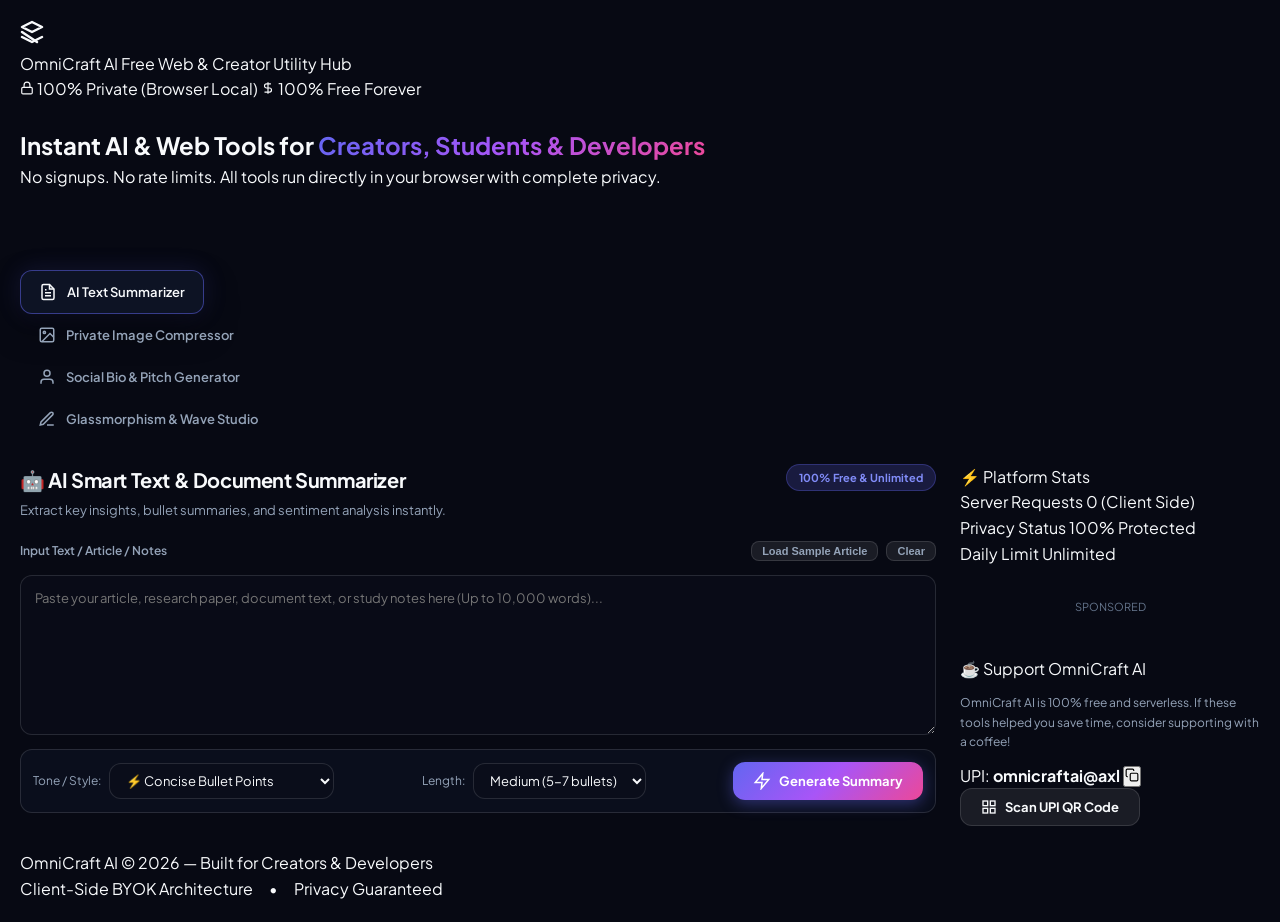
==== index.html @ 4fd81ab4 "Deploy OmniCraft AI root files with AdSense tag" ====
<!DOCTYPE html>
<html lang="en">
<head>
  <meta charset="UTF-8">
  <meta name="viewport" content="width=device-width, initial-scale=1.0">
  <!-- Google Analytics Tag -->
  <script async src="https://www.googletagmanager.com/gtag/js?id=G-BTKC5MNE9E"></script>
  <script>
    window.dataLayer = window.dataLayer || [];
    function gtag(){dataLayer.push(arguments);}
    gtag('js', new Date());

    gtag('config', 'G-BTKC5MNE9E');
  </script>

  <!-- Google AdSense Auto-Ads Tag -->
  <script async src="https://pagead2.googlesyndication.com/pagead/js/adsbygoogle.js?client=ca-pub-1361055289131226" crossorigin="anonymous"></script>

  <!-- SEO Meta Tags for Google Ranking -->
  <title>OmniCraft AI — Free All-In-One AI Text Summarizer, Image Compressor & Creator Tools</title>
  <meta name="description" content="Free online suite for creators, developers, and students. Summarize text & PDFs, compress images in browser without upload, generate social bios & glassmorphic CSS/SVG background waves.">
  <meta name="keywords" content="AI text summarizer, free image compressor, browser webp converter, SVG wave generator, CSS glassmorphism generator, social bio creator">
  <meta name="author" content="OmniCraft AI">
  
  <!-- OpenGraph Tags for Social Sharing -->
  <meta property="og:title" content="OmniCraft AI — Free All-In-One Web & Creator Utility Hub">
  <meta property="og:description" content="Instant 100% free client-side AI tools: Text Summarizer, Private Image Compressor, Bio Enhancer & SVG Wave Generator. No signup required!">
  <meta property="og:type" content="website">

  <!-- Google Fonts -->
  <link rel="preconnect" href="https://fonts.googleapis.com">
  <link rel="preconnect" href="https://fonts.gstatic.com" crossorigin>
  <link href="https://fonts.googleapis.com/css2?family=Plus+Jakarta+Sans:wght@400;500;600;700;800&family=JetBrains+Mono:wght@400;500;700&display=swap" rel="stylesheet">

  <link rel="stylesheet" href="styles.css">
</head>
<body>
  <div class="app-layout">
    <!-- TOP HEADER NAVBAR -->
    <header class="app-header">
      <div class="header-content">
        <div class="brand-area">
          <div class="brand-logo">
            <svg width="24" height="24" viewBox="0 0 24 24" fill="none" stroke="currentColor" stroke-width="2.5" stroke-linecap="round" stroke-linejoin="round"><polygon points="12 2 2 7 12 12 22 7 12 2"></polygon><polyline points="2 17 12 22 22 17"></polyline><polyline points="2 12 17 22 12"></polyline></svg>
          </div>
          <div class="brand-text">
            <span class="brand-title">OmniCraft <span class="brand-highlight">AI</span></span>
            <span class="brand-subtitle">Free Web & Creator Utility Hub</span>
          </div>
        </div>

        <div class="header-badges">
          <span class="pill-badge pill-privacy">
            <svg width="14" height="14" viewBox="0 0 24 24" fill="none" stroke="currentColor" stroke-width="2"><rect x="3" y="11" width="18" height="11" rx="2" ry="2"></rect><path d="M7 11V7a5 5 0 0 1 10 0v4"></path></svg>
            100% Private (Browser Local)
          </span>
          <span class="pill-badge pill-free">
            <svg width="14" height="14" viewBox="0 0 24 24" fill="none" stroke="currentColor" stroke-width="2"><path d="M12 2v20M17 5H9.5a3.5 3.5 0 0 0 0 7h5a3.5 3.5 0 0 1 0 7H6"></path></svg>
            100% Free Forever
          </span>
        </div>
      </div>
    </header>

    <!-- HERO SECTION -->
    <section class="hero-banner">
      <div class="hero-container">
        <h1 class="hero-headline">Instant AI & Web Tools for <span class="gradient-text">Creators, Students & Developers</span></h1>
        <p class="hero-subtext">No signups. No rate limits. All tools run directly in your browser with complete privacy.</p>
      </div>
    </section>

    <!-- GOOGLE ADSENSE RESPONSIVE AD BANNER 1 (TOP) -->
    <div style="max-width: 1200px; margin: 16px auto; padding: 0 20px; text-align: center;">
      <ins class="adsbygoogle"
           style="display:block"
           data-ad-client="ca-pub-1361055289131226"
           data-ad-slot="auto"
           data-ad-format="auto"
           data-full-width-responsive="true"></ins>
      <script>(adsbygoogle = window.adsbygoogle || []).push({});</script>
    </div>

    <!-- TOOL SELECTION TABS -->
    <nav class="nav-tabs-container">
      <button class="nav-tab active" data-tool="tool-summarizer">
        <svg width="18" height="18" viewBox="0 0 24 24" fill="none" stroke="currentColor" stroke-width="2"><path d="M14 2H6a2 2 0 0 0-2 2v16a2 2 0 0 0 2 2h12a2 2 0 0 0 2-2V8z"></path><polyline points="14 2 14 8 20 8"></polyline><line x1="16" y1="13" x2="8" y2="13"></line><line x1="16" y1="17" x2="8" y2="17"></line><polyline points="10 9 9 9 8 9"></polyline></svg>
        <span>AI Text Summarizer</span>
      </button>

      <button class="nav-tab" data-tool="tool-compressor">
        <svg width="18" height="18" viewBox="0 0 24 24" fill="none" stroke="currentColor" stroke-width="2"><rect x="3" y="3" width="18" height="18" rx="2" ry="2"></rect><circle cx="8.5" cy="8.5" r="1.5"></circle><polyline points="21 15 16 10 5 21"></polyline></svg>
        <span>Private Image Compressor</span>
      </button>

      <button class="nav-tab" data-tool="tool-bio">
        <svg width="18" height="18" viewBox="0 0 24 24" fill="none" stroke="currentColor" stroke-width="2"><path d="M20 21v-2a4 4 0 0 0-4-4H8a4 4 0 0 0-4 4v2"></path><circle cx="12" cy="7" r="4"></circle></svg>
        <span>Social Bio & Pitch Generator</span>
      </button>

      <button class="nav-tab" data-tool="tool-generator">
        <svg width="18" height="18" viewBox="0 0 24 24" fill="none" stroke="currentColor" stroke-width="2"><path d="M12 20h9"></path><path d="M16.5 3.5a2.121 2.121 0 0 1 3 3L7 19l-4 1 1-4L16.5 3.5z"></path></svg>
        <span>Glassmorphism & Wave Studio</span>
      </button>
    </nav>

    <!-- MAIN CONTENT AREA -->
    <main class="main-content">
      <div class="content-grid">
        <!-- LEFT / MAIN TOOL PANEL -->
        <div class="panel-area">

          <!-- TOOL 1: AI TEXT SUMMARIZER -->
          <section id="tool-summarizer" class="tool-panel active">
            <div class="panel-header">
              <div>
                <h2>🤖 AI Smart Text & Document Summarizer</h2>
                <p class="panel-sub">Extract key insights, bullet summaries, and sentiment analysis instantly.</p>
              </div>
              <div class="badge-pill">100% Free & Unlimited</div>
            </div>

            <div class="form-container">
              <div class="input-header-row">
                <label for="sum-input-text">Input Text / Article / Notes</label>
                <div class="quick-sample-btns">
                  <button id="btn-sample-article" class="chip-btn">Load Sample Article</button>
                  <button id="btn-clear-sum" class="chip-btn danger">Clear</button>
                </div>
              </div>
              
              <textarea id="sum-input-text" placeholder="Paste your article, research paper, document text, or study notes here (Up to 10,000 words)..."></textarea>
              
              <div class="control-toolbar">
                <div class="selector-group">
                  <label for="sum-tone">Tone / Style:</label>
                  <select id="sum-tone">
                    <option value="concise">⚡ Concise Bullet Points</option>
                    <option value="executive">💼 Executive Summary</option>
                    <option value="simple">🎓 Simple (ELIF5)</option>
                    <option value="actionable">🎯 Actionable Key Takeaways</option>
                  </select>
                </div>

                <div class="selector-group">
                  <label for="sum-length">Length:</label>
                  <select id="sum-length">
                    <option value="short">Short (3-4 bullets)</option>
                    <option value="medium" selected>Medium (5-7 bullets)</option>
                    <option value="detailed">Detailed Full Analysis</option>
                  </select>
                </div>

                <button id="btn-generate-sum" class="btn btn-primary">
                  <svg width="18" height="18" viewBox="0 0 24 24" fill="none" stroke="currentColor" stroke-width="2"><polygon points="13 2 3 14 12 14 11 22 21 10 12 10 13 2"></polygon></svg>
                  Generate Summary
                </button>
              </div>
            </div>

            <!-- Summary Output Area -->
            <div id="sum-output-card" class="output-card hidden">
              <div class="output-header">
                <div class="output-title">
                  <svg width="20" height="20" viewBox="0 0 24 24" fill="none" stroke="currentColor" stroke-width="2"><path d="M22 11.08V12a10 10 0 1 1-5.93-9.14"></path><polyline points="22 4 12 14.01 9 11.01"></polyline></svg>
                  AI Generated Summary
                </div>

                <div class="output-actions">
                  <button id="btn-copy-sum" class="chip-btn secondary">Copy Text</button>
                  <button id="btn-download-sum" class="chip-btn secondary">Download TXT</button>
                </div>
              </div>

              <div id="sum-output-content" class="output-body"></div>

              <div class="output-meta-bar">
                <span id="meta-word-count">Original: 0 words</span>
                <span id="meta-reduction">Reduced by 0%</span>
                <span id="meta-time">Time: 0.2s</span>
              </div>
            </div>
          </section>

          <!-- TOOL 2: PRIVATE IMAGE COMPRESSOR & WEBP CONVERTER -->
          <section id="tool-compressor" class="tool-panel">
            <div class="panel-header">
              <div>
                <h2>🔒 Private Browser Image Compressor & WebP Converter</h2>
                <p class="panel-sub">Compress JPG, PNG, and WebP images directly in your browser. Files are never uploaded to any server!</p>
              </div>
              <div class="badge-pill privacy">Zero Server Uploads</div>
            </div>

            <div class="form-container">
              <div id="drop-zone-image" class="drop-zone">
                <svg width="48" height="48" viewBox="0 0 24 24" fill="none" stroke="currentColor" stroke-width="1.5"><path d="M21 15v4a2 2 0 0 1-2 2H5a2 2 0 0 1-2-2v-4"></path><polyline points="17 8 12 3 7 8"></polyline><line x1="12" y1="3" x2="12" y2="15"></line></svg>
                <div class="drop-title">Drag & Drop Image Here or <span class="highlight">Browse File</span></div>
                <div class="drop-subtitle">Supports JPG, PNG, WebP (Max 50MB)</div>
                <input type="file" id="input-file-image" accept="image/png, image/jpeg, image/webp" class="hidden-file-input">
              </div>

              <div class="compression-controls grid-controls">
                <div class="control-box">
                  <label for="quality-slider">Quality Level: <span id="quality-val">80%</span></label>
                  <input type="range" id="quality-slider" min="10" max="100" value="80" class="slider">
                </div>

                <div class="control-box">
                  <label for="output-format">Convert Format:</label>
                  <select id="output-format">
                    <option value="image/webp" selected>WebP (Recommended - Smallest Size)</option>
                    <option value="image/jpeg">JPEG / JPG</option>
                    <option value="image/png">PNG</option>
                  </select>
                </div>
              </div>

              <!-- Image Compression Comparison Card -->
              <div id="img-result-card" class="result-card hidden">
                <div class="image-comparison-grid">
                  <div class="img-preview-box">
                    <div class="img-label">Original Image</div>
                    <div class="img-wrapper">
                      <img id="img-orig-preview" alt="Original Preview">
                    </div>
                    <div id="orig-size-label" class="size-badge">Size: 0 KB</div>
                  </div>

                  <div class="img-preview-box">
                    <div class="img-label highlight">Compressed Result</div>
                    <div class="img-wrapper">
                      <img id="img-comp-preview" alt="Compressed Preview">
                    </div>
                    <div id="comp-size-label" class="size-badge success">Size: 0 KB (-0%)</div>
                  </div>
                </div>

                <div class="action-bar-center">
                  <a id="btn-download-comp" class="btn btn-success" download="compressed-image.webp">
                    <svg width="18" height="18" viewBox="0 0 24 24" fill="none" stroke="currentColor" stroke-width="2"><path d="M21 15v4a2 2 0 0 1-2 2H5a2 2 0 0 1-2-2v-4"></path><polyline points="7 10 12 15 17 10"></polyline><line x1="12" y1="15" x2="12" y2="3"></line></svg>
                    Download Compressed Image
                  </a>
                </div>
              </div>
            </div>
          </section>

          <!-- TOOL 3: SOCIAL BIO & PITCH GENERATOR -->
          <section id="tool-bio" class="tool-panel">
            <div class="panel-header">
              <div>
                <h2>✨ AI Social Bio & Elevator Pitch Enhancer</h2>
                <p class="panel-sub">Craft viral bios for Twitter/X, LinkedIn, Instagram, and GitHub in seconds.</p>
              </div>
              <div class="badge-pill">4 Platform Presets</div>
            </div>

            <div class="form-container">
              <div class="form-group">
                <label for="bio-role">Your Role / Profession / Expertise:</label>
                <input type="text" id="bio-role" placeholder="e.g. Full-Stack Developer, AI Researcher, Content Creator, Student">
              </div>

              <div class="form-group">
                <label for="bio-keywords">Key Skills, Achievements or Hobbies (Comma Separated):</label>
                <input type="text" id="bio-keywords" placeholder="e.g. React, Node.js, Building SaaS, Coffee Lover, Open Source contributor">
              </div>

              <div class="control-toolbar">
                <div class="selector-group">
                  <label for="bio-platform">Target Platform:</label>
                  <select id="bio-platform">
                    <option value="twitter">🐦 Twitter / X Bio (Short & Punchy)</option>
                    <option value="linkedin">💼 LinkedIn Headline & About (Professional)</option>
                    <option value="instagram">📸 Instagram Bio (Creative + Emojis)</option>
                    <option value="github">💻 GitHub Profile README Pitch</option>
                  </select>
                </div>

                <div class="selector-group">
                  <label for="bio-vibe">Vibe / Tone:</label>
                  <select id="bio-vibe">
                    <option value="witty">⚡ Witty & Viral</option>
                    <option value="professional">💼 Professional & High Status</option>
                    <option value="minimalist">✨ Clean & Minimalist</option>
                  </select>
                </div>

                <button id="btn-generate-bio" class="btn btn-primary">
                  Generate Bio Options
                </button>
              </div>

              <!-- Bio Output Grid -->
              <div id="bio-output-card" class="output-card hidden">
                <div class="output-title" style="margin-bottom: 12px;">
                  <svg width="20" height="20" viewBox="0 0 24 24" fill="none" stroke="currentColor" stroke-width="2"><path d="M22 11.08V12a10 10 0 1 1-5.93-9.14"></path><polyline points="22 4 12 14.01 9 11.01"></polyline></svg>
                  Generated Bio Options
                </div>

                <div id="bio-results-list" class="bio-results-grid"></div>
              </div>
            </div>
          </section>

          <!-- TOOL 4: GLASSMORPHISM & SVG WAVE STUDIO -->
          <section id="tool-generator" class="tool-panel">
            <div class="panel-header">
              <div>
                <h2>🎨 CSS Glassmorphism & SVG Wave Studio</h2>
                <p class="panel-sub">Design modern glass card CSS tokens and customizable SVG background wave dividers for websites.</p>
              </div>
              <div class="badge-pill">Live Visual Preview</div>
            </div>

            <div class="form-container">
              <div class="sub-tool-selector">
                <button id="tab-glass" class="sub-tab active">Glassmorphism Card Generator</button>
                <button id="tab-wave" class="sub-tab">SVG Background Wave Generator</button>
              </div>

              <!-- SUB-SECTION 1: GLASSMORPHISM -->
              <div id="sub-panel-glass" class="sub-panel active">
                <div class="glass-editor-grid">
                  <div class="glass-controls">
                    <div class="control-box">
                      <label for="glass-blur">Backdrop Blur: <span id="val-blur">16px</span></label>
                      <input type="range" id="glass-blur" min="0" max="40" value="16" class="slider">
                    </div>

                    <div class="control-box">
                      <label for="glass-opacity">Glass Opacity: <span id="val-opacity">0.25</span></label>
                      <input type="range" id="glass-opacity" min="0.05" max="0.8" step="0.05" value="0.25" class="slider">
                    </div>

                    <div class="control-box">
                      <label for="glass-border">Border Opacity: <span id="val-border">0.15</span></label>
                      <input type="range" id="glass-border" min="0" max="0.6" step="0.05" value="0.15" class="slider">
                    </div>
                  </div>

                  <div class="glass-preview-area">
                    <div id="glass-card-preview" class="glass-card">
                      <h3>Glassmorphism Card</h3>
                      <p>Modern glass card design with CSS backdrop-filter blur and border lighting.</p>
                    </div>
                  </div>
                </div>

                <div class="code-output-box">
                  <div class="code-header">
                    <span>CSS Code Tokens</span>
                    <button id="btn-copy-css" class="chip-btn secondary">Copy CSS</button>
                  </div>
                  <pre><code id="code-css-output">background: rgba(255, 255, 255, 0.25);
backdrop-filter: blur(16px);
-webkit-backdrop-filter: blur(16px);
border: 1px solid rgba(255, 255, 255, 0.15);
border-radius: 16px;</code></pre>
                </div>
              </div>

              <!-- SUB-SECTION 2: SVG WAVE -->
              <div id="sub-panel-wave" class="sub-panel">
                <div class="wave-controls-grid">
                  <div class="control-box">
                    <label for="wave-color">Wave Color:</label>
                    <input type="color" id="wave-color" value="#6366f1">
                  </div>

                  <div class="control-box">
                    <label for="wave-height">Wave Complexity / Height:</label>
                    <input type="range" id="wave-height" min="20" max="150" value="80" class="slider">
                  </div>
                </div>

                <div class="wave-preview-box">
                  <div id="wave-svg-container" class="svg-wrapper"></div>
                </div>

                <div class="code-output-box">
                  <div class="code-header">
                    <span>SVG Code Output</span>
                    <button id="btn-copy-svg" class="chip-btn secondary">Copy SVG Code</button>
                  </div>
                  <pre><code id="code-svg-output"></code></pre>
                </div>
              </div>
            </div>
          </section>

        </div>

        <!-- RIGHT SIDEBAR: QUICK STATS & DONATION CARD -->
        <aside class="sidebar-area">
          <!-- QUICK STATS CARD -->
          <div class="sidebar-card">
            <div class="card-header">⚡ Platform Stats</div>
            <div class="stats-list">
              <div class="stat-item">
                <span class="stat-label">Server Requests</span>
                <span class="stat-value text-success">0 (Client Side)</span>
              </div>
              <div class="stat-item">
                <span class="stat-label">Privacy Status</span>
                <span class="stat-value text-success">100% Protected</span>
              </div>
              <div class="stat-item">
                <span class="stat-label">Daily Limit</span>
                <span class="stat-value">Unlimited</span>
              </div>
            </div>
          </div>

          <!-- GOOGLE ADSENSE SIDEBAR DISPLAY AD BANNER -->
          <div class="sidebar-card" style="text-align: center; padding: 12px;">
            <div style="font-size: 11px; color: var(--text-muted); margin-bottom: 8px;">SPONSORED</div>
            <ins class="adsbygoogle"
                 style="display:block"
                 data-ad-client="ca-pub-1361055289131226"
                 data-ad-slot="auto"
                 data-ad-format="auto"
                 data-full-width-responsive="true"></ins>
            <script>(adsbygoogle = window.adsbygoogle || []).push({});</script>
          </div>

          <!-- SUPPORT & DONATION CARD (UPI SCAN & PAY) -->
          <div class="sidebar-card support-card">
            <div class="card-header">☕ Support OmniCraft AI</div>
            <p class="support-text">OmniCraft AI is 100% free and serverless. If these tools helped you save time, consider supporting with a coffee!</p>

            <div class="upi-donate-box">
              <div class="upi-id-badge">
                <span>UPI:</span>
                <strong id="upi-id-text">omnicraftai@axl</strong>
                <button id="btn-copy-upi" class="icon-btn-small" title="Copy UPI ID">
                  <svg width="14" height="14" viewBox="0 0 24 24" fill="none" stroke="currentColor" stroke-width="2"><rect x="9" y="9" width="13" height="13" rx="2" ry="2"></rect><path d="M5 15H4a2 2 0 0 1-2-2V4a2 2 0 0 1 2-2h9a2 2 0 0 1 2 2v1"></path></svg>
                </button>
              </div>

              <button id="btn-show-qr" class="btn btn-secondary full-width">
                <svg width="16" height="16" viewBox="0 0 24 24" fill="none" stroke="currentColor" stroke-width="2"><rect x="3" y="3" width="7" height="7"></rect><rect x="14" y="3" width="7" height="7"></rect><rect x="14" y="14" width="7" height="7"></rect><rect x="3" y="14" width="7" height="7"></rect></svg>
                Scan UPI QR Code
              </button>
            </div>
          </div>
        </aside>
      </div>
    </main>

    <!-- FOOTER -->
    <footer class="app-footer">
      <div class="footer-container">
        <div class="footer-brand">OmniCraft AI &copy; 2026 — Built for Creators & Developers</div>
        <div class="footer-links">
          <span>Client-Side BYOK Architecture</span>
          <span>&bull;</span>
          <span>Privacy Guaranteed</span>
        </div>
      </div>
    </footer>
  </div>

  <!-- QR CODE MODAL -->
  <div id="modal-qr" class="modal-backdrop hidden">
    <div class="modal-card">
      <div class="modal-header">
        <h3>☕ Support OmniCraft AI via UPI</h3>
        <button id="btn-close-qr" class="close-btn">&times;</button>
      </div>
      <div class="qr-container">
        <img id="qr-code-img" src="https://api.qrserver.com/v1/create-qr-code/?size=220x220&data=upi%3A%2F%2Fpay%3Fpa%3Domnicraftai%40axl%26pn%3DOmniCraft%2520AI%26cu%3DINR" alt="UPI QR Code">
        <p class="qr-note">Scan with PhonePe, Google Pay, Paytm, or BHIM</p>
        <div class="upi-copy-row">
          <span>omnicraftai@axl</span>
          <button id="btn-modal-copy-upi" class="chip-btn secondary">Copy</button>
        </div>
      </div>
    </div>
  </div>

  <script src="src/ai-engine.js"></script>
  <script src="src/summarizer.js"></script>
  <script src="src/compressor.js"></script>
  <script src="src/bio-generator.js"></script>
  <script src="src/wave-generator.js"></script>
  <script src="app.js"></script>
</body>
</html>
---- styles.css ----
/* OmniCraft AI — Futuristic Cyber-Glassmorphism CSS Design System */

:root {
  --bg-primary: #070913;
  --bg-surface: #0f1526;
  --bg-card: rgba(18, 26, 47, 0.65);
  --bg-card-hover: rgba(26, 37, 66, 0.8);
  --bg-input: rgba(10, 14, 26, 0.7);
  
  --border-color: rgba(255, 255, 255, 0.12);
  --border-color-glow: rgba(99, 102, 241, 0.5);
  
  --text-primary: #f8fafc;
  --text-secondary: #94a3b8;
  --text-muted: #64748b;
  
  --accent-gradient: linear-gradient(135deg, #6366f1 0%, #a855f7 50%, #ec4899 100%);
  --accent-primary: #6366f1;
  --accent-purple: #a855f7;
  --accent-pink: #ec4899;
  --accent-success: #10b981;
  
  --radius-sm: 8px;
  --radius-md: 12px;
  --radius-lg: 20px;
  --radius-pill: 9999px;
  
  --shadow-sm: 0 4px 12px rgba(0, 0, 0, 0.2);
  --shadow-lg: 0 15px 35px -5px rgba(0, 0, 0, 0.5), 0 0 25px rgba(99, 102, 241, 0.15);
}

/* 🟢 Neon Emerald Theme */
[data-theme="emerald"] {
  --bg-primary: #04130d;
  --bg-surface: #0a2118;
  --bg-card: rgba(12, 38, 27, 0.7);
  --bg-input: rgba(5, 20, 14, 0.8);
  --accent-gradient: linear-gradient(135deg, #10b981 0%, #06b6d4 50%, #3b82f6 100%);
  --accent-primary: #10b981;
  --border-color-glow: rgba(16, 185, 129, 0.5);
}

/* ⚡ Electric Cyan Theme */
[data-theme="cyan"] {
  --bg-primary: #03131e;
  --bg-surface: #092133;
  --bg-card: rgba(10, 36, 56, 0.7);
  --bg-input: rgba(4, 18, 28, 0.8);
  --accent-gradient: linear-gradient(135deg, #06b6d4 0%, #3b82f6 50%, #6366f1 100%);
  --accent-primary: #06b6d4;
  --border-color-glow: rgba(6, 182, 212, 0.5);
}

/* 🔮 Sunset Rose Theme */
[data-theme="sunset"] {
  --bg-primary: #190817;
  --bg-surface: #2b0e27;
  --bg-card: rgba(46, 15, 42, 0.7);
  --bg-input: rgba(22, 6, 20, 0.8);
  --accent-gradient: linear-gradient(135deg, #f43f5e 0%, #fb923c 50%, #eab308 100%);
  --accent-primary: #f43f5e;
  --border-color-glow: rgba(244, 63, 94, 0.5);
}

/* ☀️ Modern Light Theme */
[data-theme="light"] {
  --bg-primary: #f1f5f9;
  --bg-surface: #ffffff;
  --bg-card: rgba(255, 255, 255, 0.85);
  --bg-card-hover: rgba(255, 255, 255, 0.95);
  --bg-input: #ffffff;
  --border-color: rgba(0, 0, 0, 0.12);
  --text-primary: #0f172a;
  --text-secondary: #475569;
  --text-muted: #94a3b8;
  --accent-gradient: linear-gradient(135deg, #4f46e5 0%, #7c3aed 100%);
  --accent-primary: #4f46e5;
  --border-color-glow: rgba(79, 70, 229, 0.4);
}

/* Theme Selector Box */
.header-actions {
  display: flex;
  align-items: center;
  gap: 16px;
}

.theme-selector-box {
  display: flex;
  align-items: center;
  gap: 6px;
  background: var(--bg-card);
  border: 1px solid var(--border-color);
  padding: 4px 10px;
  border-radius: var(--radius-md);
}

.theme-label {
  font-size: 12px;
  font-weight: 600;
  color: var(--text-secondary);
}

.theme-dropdown {
  background: transparent;
  border: none;
  color: var(--text-primary);
  font-family: inherit;
  font-size: 12px;
  font-weight: 600;
  padding: 4px;
  cursor: pointer;
  outline: none;
}

.theme-dropdown option {
  background: var(--bg-surface);
  color: var(--text-primary);
}

* {
  box-sizing: border-box;
  margin: 0;
  padding: 0;
}

body {
  font-family: 'Plus Jakarta Sans', -apple-system, BlinkMacSystemFont, 'Segoe UI', Roboto, sans-serif;
  background-color: var(--bg-primary);
  color: var(--text-primary);
  line-height: 1.6;
  min-height: 100vh;
  overflow-x: hidden;
}

/* Background Glowing Orbs */
.background-glows {
  position: fixed;
  top: 0;
  left: 0;
  width: 100vw;
  height: 100vh;
  pointer-events: none;
  z-index: 0;
  overflow: hidden;
}

.glow {
  position: absolute;
  border-radius: 50%;
  filter: blur(120px);
  opacity: 0.25;
}

.glow-1 {
  top: -10%;
  left: 15%;
  width: 500px;
  height: 500px;
  background: var(--accent-primary);
}

.glow-2 {
  bottom: 10%;
  right: 10%;
  width: 600px;
  height: 600px;
  background: var(--accent-purple);
}

.glow-3 {
  top: 40%;
  left: -10%;
  width: 450px;
  height: 450px;
  background: var(--accent-pink);
}

/* Layout Container */
.app-layout {
  position: relative;
  z-index: 1;
  max-width: 1320px;
  margin: 0 auto;
  padding: 20px;
  display: flex;
  flex-direction: column;
  gap: 24px;
}

/* Ad Containers */
.ad-container {
  width: 100%;
  display: flex;
  justify-content: center;
}

.ad-placeholder {
  width: 100%;
  background: rgba(15, 21, 38, 0.5);
  border: 1px dashed rgba(255, 255, 255, 0.15);
  border-radius: var(--radius-md);
  padding: 12px 20px;
  text-align: center;
}

.ad-label {
  font-size: 10px;
  font-weight: 700;
  letter-spacing: 0.08em;
  color: var(--text-muted);
  display: block;
  margin-bottom: 4px;
}

.ad-content-slot p {
  font-size: 12px;
  color: var(--text-secondary);
}

/* Header */
.main-header {
  display: flex;
  align-items: center;
  justify-content: space-between;
  padding: 12px 0;
  border-bottom: 1px solid var(--border-color);
}

.brand {
  display: flex;
  align-items: center;
  gap: 14px;
}

.logo-box {
  width: 44px;
  height: 44px;
  border-radius: 14px;
  background: var(--accent-gradient);
  display: flex;
  align-items: center;
  justify-content: center;
  color: white;
  box-shadow: 0 6px 20px rgba(99, 102, 241, 0.4);
}

.brand-text h1 {
  font-size: 24px;
  font-weight: 800;
  letter-spacing: -0.03em;
}

.gradient-text {
  background: var(--accent-gradient);
  -webkit-background-clip: text;
  -webkit-text-fill-color: transparent;
}

.tagline {
  font-size: 12px;
  color: var(--text-secondary);
}

/* Tool Nav Tabs */
.tool-nav {
  display: flex;
  flex-wrap: wrap;
  gap: 10px;
  background: rgba(15, 21, 38, 0.7);
  backdrop-filter: blur(16px);
  padding: 6px;
  border-radius: var(--radius-lg);
  border: 1px solid var(--border-color);
}

.nav-tab {
  flex: 1;
  min-width: 180px;
  display: flex;
  align-items: center;
  justify-content: center;
  gap: 10px;
  padding: 12px 18px;
  background: transparent;
  border: none;
  color: var(--text-secondary);
  font-family: inherit;
  font-size: 13px;
  font-weight: 600;
  border-radius: var(--radius-md);
  cursor: pointer;
  transition: all 0.25s ease;
}

.nav-tab:hover {
  color: var(--text-primary);
  background: rgba(255, 255, 255, 0.05);
}

.nav-tab.active {
  background: var(--bg-card);
  color: var(--text-primary);
  border: 1px solid var(--border-color-glow);
  box-shadow: var(--shadow-lg);
}

/* Main Content Grid */
.main-content {
  width: 100%;
}

.content-grid {
  display: grid;
  grid-template-columns: 1fr 300px;
  gap: 24px;
}

@media (max-width: 992px) {
  .content-grid {
    grid-template-columns: 1fr;
  }
}

/* Tool Panels */
.tool-panel {
  display: none;
  flex-direction: column;
  gap: 20px;
}

.tool-panel.active {
  display: flex;
}

.glass-panel {
  background: var(--bg-card);
  backdrop-filter: blur(16px);
  border: 1px solid var(--border-color);
  border-radius: var(--radius-lg);
  padding: 24px;
  box-shadow: var(--shadow-lg);
  transition: border-color 0.3s ease;
}

.glass-panel:hover {
  border-color: rgba(255, 255, 255, 0.2);
}

.panel-header {
  display: flex;
  align-items: flex-start;
  justify-content: space-between;
  gap: 16px;
}

.panel-header h2 {
  font-size: 20px;
  font-weight: 700;
  letter-spacing: -0.02em;
}

.panel-sub {
  font-size: 13px;
  color: var(--text-secondary);
  margin-top: 4px;
}

.badge-pill {
  font-size: 11px;
  font-weight: 700;
  padding: 4px 12px;
  border-radius: var(--radius-pill);
  background: rgba(99, 102, 241, 0.2);
  color: #818cf8;
  border: 1px solid rgba(99, 102, 241, 0.3);
  white-space: nowrap;
}

.badge-pill.privacy {
  background: rgba(16, 185, 129, 0.2);
  color: #34d399;
  border-color: rgba(16, 185, 129, 0.3);
}

/* Forms & Textareas */
.form-container {
  display: flex;
  flex-direction: column;
  gap: 14px;
}

.input-header-row {
  display: flex;
  align-items: center;
  justify-content: space-between;
  font-size: 12px;
  font-weight: 600;
  color: var(--text-secondary);
}

.quick-sample-btns {
  display: flex;
  gap: 8px;
}

.chip-btn {
  background: rgba(255, 255, 255, 0.08);
  border: 1px solid var(--border-color);
  color: var(--text-secondary);
  font-size: 11px;
  font-weight: 600;
  padding: 3px 10px;
  border-radius: var(--radius-sm);
  cursor: pointer;
  transition: all 0.2s ease;
}

.chip-btn:hover {
  background: rgba(255, 255, 255, 0.15);
  color: var(--text-primary);
}

.chip-btn.danger:hover {
  background: rgba(239, 68, 68, 0.2);
  color: #f87171;
  border-color: rgba(239, 68, 68, 0.4);
}

textarea, select, input[type="text"] {
  width: 100%;
  background: var(--bg-input);
  border: 1px solid var(--border-color);
  border-radius: var(--radius-md);
  padding: 14px;
  color: var(--text-primary);
  font-family: inherit;
  font-size: 13px;
  outline: none;
  transition: border-color 0.2s ease, box-shadow 0.2s ease;
}

textarea:focus, select:focus, input[type="text"]:focus {
  border-color: var(--accent-primary);
  box-shadow: 0 0 15px rgba(99, 102, 241, 0.25);
}

textarea {
  resize: vertical;
  min-height: 160px;
}

/* Control Toolbar */
.control-toolbar {
  display: flex;
  flex-wrap: wrap;
  align-items: center;
  justify-content: space-between;
  gap: 16px;
  background: rgba(15, 21, 38, 0.5);
  padding: 12px;
  border-radius: var(--radius-md);
  border: 1px solid var(--border-color);
}

.selector-group {
  display: flex;
  align-items: center;
  gap: 8px;
  font-size: 12px;
  color: var(--text-secondary);
}

.selector-group select {
  padding: 8px 12px;
  width: auto;
}

/* Buttons */
.btn {
  display: inline-flex;
  align-items: center;
  justify-content: center;
  gap: 8px;
  padding: 10px 20px;
  font-family: inherit;
  font-size: 13px;
  font-weight: 700;
  border-radius: var(--radius-md);
  cursor: pointer;
  transition: all 0.2s ease;
  border: none;
  text-decoration: none;
}

.btn.full {
  width: 100%;
}

.btn-primary {
  background: var(--accent-gradient);
  color: white;
  box-shadow: 0 4px 15px rgba(99, 102, 241, 0.4);
}

.btn-primary:hover {
  opacity: 0.95;
  transform: translateY(-2px);
  box-shadow: 0 8px 25px rgba(168, 85, 247, 0.5);
}

.btn-secondary {
  background: rgba(255, 255, 255, 0.08);
  color: var(--text-primary);
  border: 1px solid var(--border-color);
}

.btn-secondary:hover {
  background: rgba(255, 255, 255, 0.15);
}

.btn-secondary.small {
  padding: 6px 12px;
  font-size: 11px;
}

.btn-donate {
  background: linear-gradient(135deg, #f59e0b 0%, #ef4444 100%);
  color: white;
  box-shadow: 0 4px 15px rgba(245, 158, 11, 0.3);
}

.btn-donate:hover {
  transform: translateY(-2px);
  box-shadow: 0 8px 20px rgba(239, 68, 68, 0.4);
}

.btn-outline {
  background: transparent;
  border: 1px solid var(--border-color);
  color: var(--text-secondary);
}

.btn-outline:hover {
  background: rgba(255, 255, 255, 0.05);
  color: var(--text-primary);
}

/* Outputs & Metrics */
.output-card {
  display: flex;
  flex-direction: column;
  gap: 14px;
}

.output-title-row {
  display: flex;
  align-items: center;
  justify-content: space-between;
}

.output-title-row h3 {
  font-size: 15px;
  font-weight: 700;
}

.metrics-row {
  display: flex;
  flex-wrap: wrap;
  gap: 12px;
}

.metric-chip {
  font-size: 11px;
  padding: 6px 12px;
  border-radius: var(--radius-sm);
  background: rgba(10, 14, 26, 0.6);
  border: 1px solid var(--border-color);
  display: flex;
  gap: 6px;
}

.m-label {
  color: var(--text-muted);
}

.m-val {
  color: #38bdf8;
  font-weight: 700;
}

.formatted-output {
  min-height: 140px;
  background: rgba(10, 14, 26, 0.6);
  border: 1px solid var(--border-color);
  border-radius: var(--radius-md);
  padding: 16px;
  font-size: 13px;
  line-height: 1.7;
}

.placeholder-text {
  color: var(--text-muted);
  font-style: italic;
}

/* Drop Zone for Image Compressor */
.drop-zone {
  border: 2px dashed rgba(99, 102, 241, 0.4);
  border-radius: var(--radius-lg);
  padding: 40px 20px;
  text-align: center;
  background: rgba(15, 21, 38, 0.4);
  cursor: pointer;
  transition: all 0.3s ease;
}

.drop-zone:hover {
  border-color: var(--accent-primary);
  background: rgba(99, 102, 241, 0.08);
}

.drop-content {
  display: flex;
  flex-direction: column;
  align-items: center;
  gap: 10px;
}

.upload-icon {
  font-size: 42px;
}

.drop-content h3 {
  font-size: 16px;
  font-weight: 600;
}

.highlight {
  color: #818cf8;
  text-decoration: underline;
}

.drop-content p {
  font-size: 12px;
  color: var(--text-muted);
}

/* Image Compressor Preview Controls */
.compress-controls-card {
  display: flex;
  flex-direction: column;
  gap: 20px;
}

.preview-grid {
  display: grid;
  grid-template-columns: 1fr 1fr;
  gap: 20px;
}

@media (max-width: 650px) {
  .preview-grid {
    grid-template-columns: 1fr;
  }
}

.preview-col {
  display: flex;
  flex-direction: column;
  gap: 10px;
}

.img-preview-box {
  width: 100%;
  height: 220px;
  border-radius: var(--radius-md);
  background: rgba(10, 14, 26, 0.8);
  border: 1px solid var(--border-color);
  display: flex;
  align-items: center;
  justify-content: center;
  overflow: hidden;
}

.img-preview-box img {
  max-width: 100%;
  max-height: 100%;
  object-fit: contain;
}

.img-info-badge {
  font-size: 12px;
  font-weight: 600;
  color: var(--text-secondary);
}

.img-info-badge.success {
  color: #34d399;
}

.compress-settings-row {
  display: grid;
  grid-template-columns: 1fr 1fr auto;
  align-items: center;
  gap: 16px;
}

@media (max-width: 800px) {
  .compress-settings-row {
    grid-template-columns: 1fr;
  }
}

.slider-group {
  display: flex;
  flex-direction: column;
  gap: 6px;
  font-size: 12px;
  color: var(--text-secondary);
}

input[type="range"] {
  accent-color: var(--accent-primary);
  cursor: pointer;
}

/* Bio Mode Chips */
.mode-chips {
  display: flex;
  gap: 8px;
  flex-wrap: wrap;
}

.mode-chip {
  padding: 8px 16px;
  font-size: 12px;
  font-weight: 600;
  border-radius: var(--radius-pill);
  background: rgba(255, 255, 255, 0.05);
  border: 1px solid var(--border-color);
  color: var(--text-secondary);
  cursor: pointer;
  transition: all 0.2s ease;
}

.mode-chip.active {
  background: var(--accent-gradient);
  color: white;
  border-color: transparent;
}

/* Design Studio Grid */
.studio-grid {
  display: grid;
  grid-template-columns: 1fr 1fr;
  gap: 20px;
}

@media (max-width: 850px) {
  .studio-grid {
    grid-template-columns: 1fr;
  }
}

.studio-card {
  display: flex;
  flex-direction: column;
  gap: 16px;
}

.glass-preview-box {
  width: 100%;
  height: 180px;
  border-radius: var(--radius-md);
  background: radial-gradient(circle at 30% 30%, var(--accent-primary) 0%, var(--bg-primary) 70%);
  padding: 20px;
  display: flex;
  align-items: center;
  justify-content: center;
}

.preview-inner-card {
  width: 80%;
  padding: 20px;
  border-radius: var(--radius-md);
  background: rgba(255, 255, 255, 0.25);
  backdrop-filter: blur(16px);
  border: 1px solid rgba(255, 255, 255, 0.2);
  color: white;
}

.wave-preview-box {
  width: 100%;
  height: 180px;
  border-radius: var(--radius-md);
  background: #0f1526;
  border: 1px solid var(--border-color);
  display: flex;
  align-items: flex-end;
  overflow: hidden;
}

.wave-preview-box svg {
  width: 100%;
  height: 100%;
}

.controls-column {
  display: flex;
  flex-direction: column;
  gap: 12px;
}

.color-picker-row {
  display: flex;
  align-items: center;
  justify-content: space-between;
  font-size: 12px;
  color: var(--text-secondary);
}

.color-picker-row input[type="color"] {
  border: none;
  background: none;
  width: 36px;
  height: 36px;
  cursor: pointer;
}

/* Sidebar & Support */
.sidebar-area {
  display: flex;
  flex-direction: column;
  gap: 20px;
}

.support-card {
  display: flex;
  flex-direction: column;
  gap: 12px;
}

.support-badge {
  font-size: 10px;
  font-weight: 800;
  padding: 3px 8px;
  border-radius: var(--radius-pill);
  background: rgba(239, 68, 68, 0.2);
  color: #f87171;
  width: fit-content;
}

.support-card h3 {
  font-size: 16px;
  font-weight: 700;
}

.support-card p {
  font-size: 12px;
  color: var(--text-secondary);
}

/* Footer */
.main-footer {
  display: flex;
  flex-wrap: wrap;
  align-items: center;
  justify-content: space-between;
  gap: 16px;
  padding-top: 24px;
  border-top: 1px solid var(--border-color);
  font-size: 12px;
  color: var(--text-muted);
}

.footer-links {
  display: flex;
  gap: 16px;
}

.footer-links a {
  color: var(--text-secondary);
  text-decoration: none;
}

.footer-links a:hover {
  color: var(--text-primary);
}

/* Modal */
.modal-backdrop {
  position: fixed;
  top: 0;
  left: 0;
  width: 100vw;
  height: 100vh;
  background: rgba(7, 9, 19, 0.8);
  backdrop-filter: blur(8px);
  z-index: 999;
  display: flex;
  align-items: center;
  justify-content: center;
  padding: 20px;
}

.modal-card {
  position: relative;
  max-width: 480px;
  width: 100%;
  display: flex;
  flex-direction: column;
  gap: 20px;
}

.close-btn {
  position: absolute;
  top: 16px;
  right: 16px;
  background: transparent;
  border: none;
  color: var(--text-muted);
  font-size: 24px;
  cursor: pointer;
}

.modal-header {
  text-align: center;
  display: flex;
  flex-direction: column;
  align-items: center;
  gap: 6px;
}

.modal-icon {
  font-size: 36px;
}

.modal-header h2 {
  font-size: 20px;
  font-weight: 800;
}

.modal-header p {
  font-size: 13px;
  color: var(--text-secondary);
}

.donate-options {
  display: flex;
  flex-direction: column;
  gap: 16px;
}

.donate-box {
  background: rgba(10, 14, 26, 0.6);
  border: 1px solid var(--border-color);
  border-radius: var(--radius-md);
  padding: 16px;
  display: flex;
  flex-direction: column;
  gap: 8px;
}

.donate-box h4 {
  font-size: 13px;
  color: var(--text-primary);
}

.upi-box {
  display: flex;
  align-items: center;
  justify-content: space-between;
  background: rgba(15, 21, 38, 0.9);
  padding: 8px 12px;
  border-radius: var(--radius-sm);
  border: 1px solid var(--border-color);
  font-family: 'JetBrains Mono', monospace;
  font-size: 13px;
  color: #38bdf8;
}

/* Toast */
.toast-notification {
  position: fixed;
  bottom: 24px;
  right: 24px;
  z-index: 1000;
  background: var(--accent-success);
  color: white;
  padding: 12px 20px;
  border-radius: var(--radius-md);
  font-size: 13px;
  font-weight: 700;
  box-shadow: 0 10px 25px rgba(16, 185, 129, 0.4);
  transition: opacity 0.3s ease;
}

.hidden {
  display: none !important;
}

/* ----------------------------------------------------
   📱 Comprehensive Mobile & Tablet Responsive Media Queries
   ---------------------------------------------------- */

@media (max-width: 900px) {
  html, body {
    overflow-x: hidden !important;
  }

  .app-layout {
    padding: 10px !important;
    max-width: 100% !important;
    overflow-x: hidden !important;
  }

  /* Header Mobile Optimization */
  .main-header {
    flex-direction: column !important;
    align-items: stretch !important;
    gap: 12px !important;
    width: 100% !important;
    padding: 10px 0 !important;
  }

  .brand {
    display: flex !important;
    align-items: center !important;
    gap: 10px !important;
    width: 100% !important;
  }

  .logo-box {
    width: 36px !important;
    height: 36px !important;
    border-radius: 10px !important;
    flex-shrink: 0 !important;
  }

  .brand-text {
    flex: 1 !important;
  }

  .brand-text h1 {
    font-size: 19px !important;
    line-height: 1.2 !important;
    white-space: nowrap !important;
  }

  .tagline {
    font-size: 10.5px !important;
    display: block !important;
  }

  .header-actions {
    display: flex !important;
    align-items: center !important;
    justify-content: space-between !important;
    width: 100% !important;
    gap: 8px !important;
  }

  .theme-selector-box {
    flex: 1 !important;
    justify-content: center !important;
    padding: 6px 8px !important;
  }

  .theme-label {
    font-size: 11px !important;
  }

  .theme-dropdown {
    font-size: 11px !important;
  }

  .btn-donate {
    flex: 1 !important;
    justify-content: center !important;
    padding: 8px 10px !important;
    font-size: 11px !important;
    white-space: nowrap !important;
  }

  /* Tool Nav Tabs Grid 2x2 for Mobile */
  .tool-nav {
    display: grid !important;
    grid-template-columns: 1fr 1fr !important;
    gap: 6px !important;
    padding: 6px !important;
    width: 100% !important;
  }

  .nav-tab {
    width: 100% !important;
    min-width: 0 !important;
    padding: 10px 4px !important;
    font-size: 11px !important;
    gap: 6px !important;
    white-space: nowrap !important;
    justify-content: center !important;
  }

  /* Tool Headers & Controls */
  .tool-header {
    flex-direction: column !important;
    align-items: flex-start !important;
    gap: 8px !important;
  }

  .tool-header h2 {
    font-size: 17px !important;
  }

  .tool-controls {
    flex-wrap: wrap !important;
    width: 100% !important;
  }

  .tool-controls button {
    flex: 1 !important;
    justify-content: center !important;
    font-size: 11px !important;
    padding: 6px 10px !important;
  }

  /* Two Column Grid to Single Column on Mobile */
  .tool-grid-2col {
    grid-template-columns: 1fr !important;
    gap: 16px !important;
  }

  .preset-buttons {
    flex-wrap: wrap !important;
  }

  .preset-btn {
    flex: 1 1 45% !important;
    font-size: 11px !important;
    padding: 6px !important;
  }

  /* Footer Links Responsive */
  .main-footer {
    flex-direction: column !important;
    text-align: center !important;
    justify-content: center !important;
    gap: 12px !important;
    padding-top: 16px !important;
  }

  .footer-links {
    display: flex !important;
    flex-wrap: wrap !important;
    justify-content: center !important;
    gap: 10px 16px !important;
    width: 100% !important;
  }
}
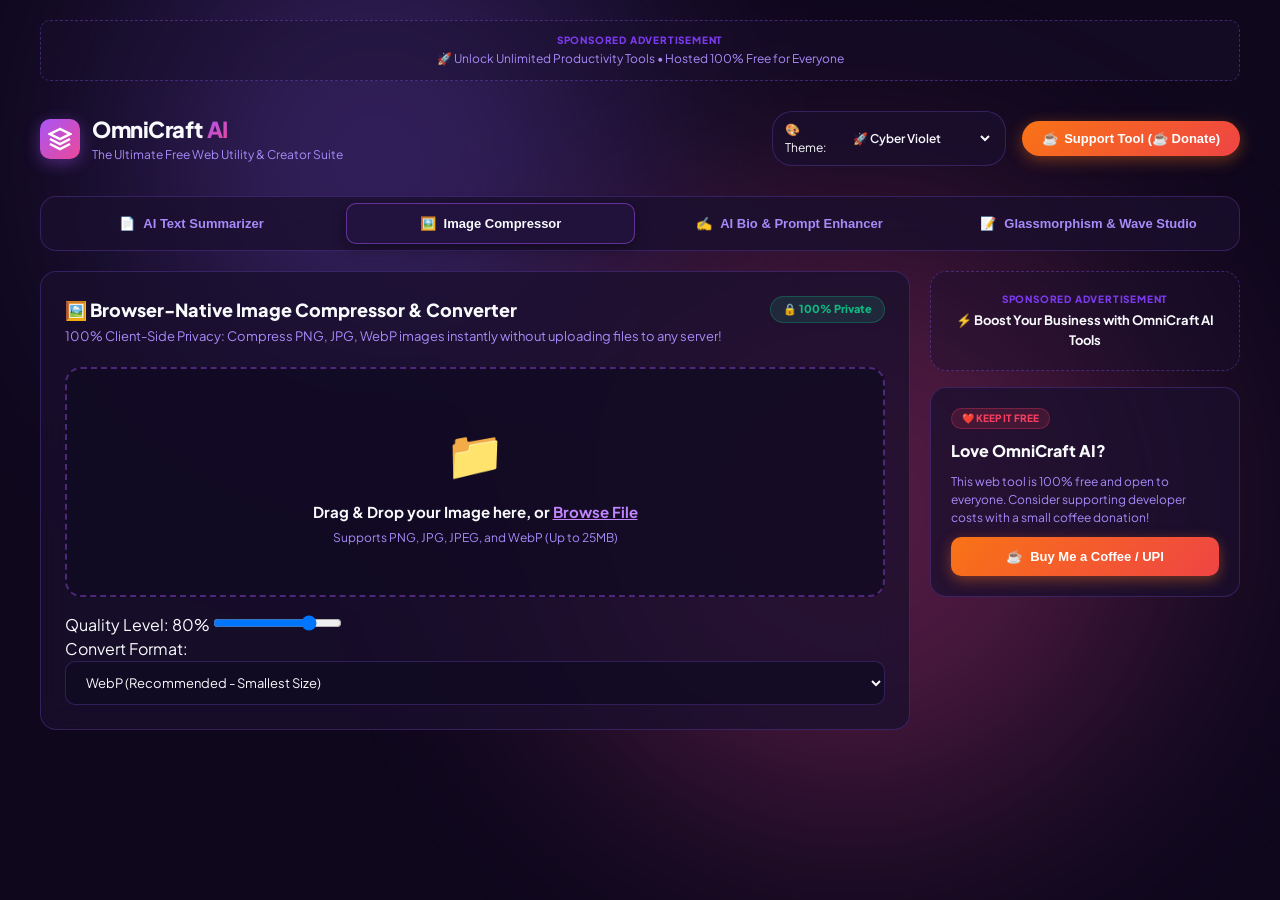
==== commit 5657a2db: "Restored 100% exact original Cyber Violet design from user screenshot" ====
--- a/index.html
+++ b/index.html
@@ -1,5 +1,5 @@
 <!DOCTYPE html>
-<html lang="en">
+<html lang="en" data-theme="violet">
 <head>
   <meta charset="UTF-8">
   <meta name="viewport" content="width=device-width, initial-scale=1.0">
@@ -16,16 +16,9 @@
   <!-- Google AdSense Auto-Ads Tag -->
   <script async src="https://pagead2.googlesyndication.com/pagead/js/adsbygoogle.js?client=ca-pub-1361055289131226" crossorigin="anonymous"></script>
 
-  <!-- SEO Meta Tags for Google Ranking -->
-  <title>OmniCraft AI — Free All-In-One AI Text Summarizer, Image Compressor & Creator Tools</title>
-  <meta name="description" content="Free online suite for creators, developers, and students. Summarize text & PDFs, compress images in browser without upload, generate social bios & glassmorphic CSS/SVG background waves.">
-  <meta name="keywords" content="AI text summarizer, free image compressor, browser webp converter, SVG wave generator, CSS glassmorphism generator, social bio creator">
-  <meta name="author" content="OmniCraft AI">
-  
-  <!-- OpenGraph Tags for Social Sharing -->
-  <meta property="og:title" content="OmniCraft AI — Free All-In-One Web & Creator Utility Hub">
-  <meta property="og:description" content="Instant 100% free client-side AI tools: Text Summarizer, Private Image Compressor, Bio Enhancer & SVG Wave Generator. No signup required!">
-  <meta property="og:type" content="website">
+  <!-- SEO Meta Tags -->
+  <title>OmniCraft AI — The Ultimate Free Web Utility & Creator Suite</title>
+  <meta name="description" content="Free 100% client-side AI tools: Text Summarizer, Private Image Compressor, Bio Enhancer & SVG Wave Studio. No signup required!">
 
   <!-- Google Fonts -->
   <link rel="preconnect" href="https://fonts.googleapis.com">
@@ -35,89 +28,80 @@
   <link rel="stylesheet" href="styles.css">
 </head>
 <body>
+  <!-- BACKGROUND GLOW ORBS -->
+  <div class="background-glows">
+    <div class="glow glow-1"></div>
+    <div class="glow glow-2"></div>
+  </div>
+
   <div class="app-layout">
-    <!-- TOP HEADER NAVBAR -->
+    <!-- 1. TOP SPONSORED ADVERTISEMENT BANNER -->
+    <div class="top-ad-banner">
+      <div class="ad-label">SPONSORED ADVERTISEMENT</div>
+      <div class="ad-text">🚀 Unlock Unlimited Productivity Tools &bull; Hosted 100% Free for Everyone</div>
+    </div>
+
+    <!-- 2. HEADER NAVBAR -->
     <header class="app-header">
-      <div class="header-content">
-        <div class="brand-area">
-          <div class="brand-logo">
-            <svg width="24" height="24" viewBox="0 0 24 24" fill="none" stroke="currentColor" stroke-width="2.5" stroke-linecap="round" stroke-linejoin="round"><polygon points="12 2 2 7 12 12 22 7 12 2"></polygon><polyline points="2 17 12 22 22 17"></polyline><polyline points="2 12 17 22 12"></polyline></svg>
-          </div>
-          <div class="brand-text">
-            <span class="brand-title">OmniCraft <span class="brand-highlight">AI</span></span>
-            <span class="brand-subtitle">Free Web & Creator Utility Hub</span>
-          </div>
-        </div>
-
-        <div class="header-badges">
-          <span class="pill-badge pill-privacy">
-            <svg width="14" height="14" viewBox="0 0 24 24" fill="none" stroke="currentColor" stroke-width="2"><rect x="3" y="11" width="18" height="11" rx="2" ry="2"></rect><path d="M7 11V7a5 5 0 0 1 10 0v4"></path></svg>
-            100% Private (Browser Local)
-          </span>
-          <span class="pill-badge pill-free">
-            <svg width="14" height="14" viewBox="0 0 24 24" fill="none" stroke="currentColor" stroke-width="2"><path d="M12 2v20M17 5H9.5a3.5 3.5 0 0 0 0 7h5a3.5 3.5 0 0 1 0 7H6"></path></svg>
-            100% Free Forever
-          </span>
-        </div>
+      <div class="brand-area">
+        <div class="brand-logo">
+          <svg width="24" height="24" viewBox="0 0 24 24" fill="none" stroke="currentColor" stroke-width="2.5"><polygon points="12 2 2 7 12 12 22 7 12 2"></polygon><polyline points="2 17 12 22 22 17"></polyline><polyline points="2 12 12 17 22 12"></polyline></svg>
+        </div>
+        <div class="brand-text">
+          <span class="brand-title">OmniCraft <span class="gradient-text">AI</span></span>
+          <span class="tagline">The Ultimate Free Web Utility & Creator Suite</span>
+        </div>
+      </div>
+
+      <div class="header-actions">
+        <div class="theme-selector-box">
+          <span class="theme-label">🎨 Theme:</span>
+          <select id="select-theme" class="theme-dropdown">
+            <option value="violet" selected>🚀 Cyber Violet</option>
+            <option value="dark">🌙 Cyber Dark</option>
+            <option value="light">☀️ Modern Light</option>
+          </select>
+        </div>
+
+        <button id="btn-header-donate" class="btn-donate-glow">
+          <span>☕</span> <span>Support Tool (☕ Donate)</span>
+        </button>
       </div>
     </header>
 
-    <!-- HERO SECTION -->
-    <section class="hero-banner">
-      <div class="hero-container">
-        <h1 class="hero-headline">Instant AI & Web Tools for <span class="gradient-text">Creators, Students & Developers</span></h1>
-        <p class="hero-subtext">No signups. No rate limits. All tools run directly in your browser with complete privacy.</p>
-      </div>
-    </section>
-
-    <!-- GOOGLE ADSENSE RESPONSIVE AD BANNER 1 (TOP) -->
-    <div style="max-width: 1200px; margin: 16px auto; padding: 0 20px; text-align: center;">
-      <ins class="adsbygoogle"
-           style="display:block"
-           data-ad-client="ca-pub-1361055289131226"
-           data-ad-slot="auto"
-           data-ad-format="auto"
-           data-full-width-responsive="true"></ins>
-      <script>(adsbygoogle = window.adsbygoogle || []).push({});</script>
-    </div>
-
-    <!-- TOOL SELECTION TABS -->
+    <!-- 3. HORIZONTAL NAV TABS CONTAINER -->
     <nav class="nav-tabs-container">
-      <button class="nav-tab active" data-tool="tool-summarizer">
-        <svg width="18" height="18" viewBox="0 0 24 24" fill="none" stroke="currentColor" stroke-width="2"><path d="M14 2H6a2 2 0 0 0-2 2v16a2 2 0 0 0 2 2h12a2 2 0 0 0 2-2V8z"></path><polyline points="14 2 14 8 20 8"></polyline><line x1="16" y1="13" x2="8" y2="13"></line><line x1="16" y1="17" x2="8" y2="17"></line><polyline points="10 9 9 9 8 9"></polyline></svg>
-        <span>AI Text Summarizer</span>
+      <button class="nav-tab" data-tool="tool-summarizer">
+        <span>📄</span> <span>AI Text Summarizer</span>
       </button>
 
-      <button class="nav-tab" data-tool="tool-compressor">
-        <svg width="18" height="18" viewBox="0 0 24 24" fill="none" stroke="currentColor" stroke-width="2"><rect x="3" y="3" width="18" height="18" rx="2" ry="2"></rect><circle cx="8.5" cy="8.5" r="1.5"></circle><polyline points="21 15 16 10 5 21"></polyline></svg>
-        <span>Private Image Compressor</span>
+      <button class="nav-tab active" data-tool="tool-compressor">
+        <span>🖼️</span> <span>Image Compressor</span>
       </button>
 
       <button class="nav-tab" data-tool="tool-bio">
-        <svg width="18" height="18" viewBox="0 0 24 24" fill="none" stroke="currentColor" stroke-width="2"><path d="M20 21v-2a4 4 0 0 0-4-4H8a4 4 0 0 0-4 4v2"></path><circle cx="12" cy="7" r="4"></circle></svg>
-        <span>Social Bio & Pitch Generator</span>
+        <span>✍️</span> <span>AI Bio & Prompt Enhancer</span>
       </button>
 
       <button class="nav-tab" data-tool="tool-generator">
-        <svg width="18" height="18" viewBox="0 0 24 24" fill="none" stroke="currentColor" stroke-width="2"><path d="M12 20h9"></path><path d="M16.5 3.5a2.121 2.121 0 0 1 3 3L7 19l-4 1 1-4L16.5 3.5z"></path></svg>
-        <span>Glassmorphism & Wave Studio</span>
+        <span>📝</span> <span>Glassmorphism & Wave Studio</span>
       </button>
     </nav>
 
-    <!-- MAIN CONTENT AREA -->
+    <!-- 4. MAIN CONTENT AREA (2 COLUMNS) -->
     <main class="main-content">
       <div class="content-grid">
-        <!-- LEFT / MAIN TOOL PANEL -->
+        <!-- LEFT / MAIN TOOL PANEL AREA -->
         <div class="panel-area">
 
           <!-- TOOL 1: AI TEXT SUMMARIZER -->
-          <section id="tool-summarizer" class="tool-panel active">
+          <section id="tool-summarizer" class="tool-panel">
             <div class="panel-header">
               <div>
                 <h2>🤖 AI Smart Text & Document Summarizer</h2>
                 <p class="panel-sub">Extract key insights, bullet summaries, and sentiment analysis instantly.</p>
               </div>
-              <div class="badge-pill">100% Free & Unlimited</div>
+              <span class="pill-badge pill-free">100% Free & Unlimited</span>
             </div>
 
             <div class="form-container">
@@ -152,51 +136,39 @@
                 </div>
 
                 <button id="btn-generate-sum" class="btn btn-primary">
-                  <svg width="18" height="18" viewBox="0 0 24 24" fill="none" stroke="currentColor" stroke-width="2"><polygon points="13 2 3 14 12 14 11 22 21 10 12 10 13 2"></polygon></svg>
-                  Generate Summary
+                  <span>⚡</span> Generate Summary
                 </button>
               </div>
-            </div>
-
-            <!-- Summary Output Area -->
-            <div id="sum-output-card" class="output-card hidden">
-              <div class="output-header">
-                <div class="output-title">
-                  <svg width="20" height="20" viewBox="0 0 24 24" fill="none" stroke="currentColor" stroke-width="2"><path d="M22 11.08V12a10 10 0 1 1-5.93-9.14"></path><polyline points="22 4 12 14.01 9 11.01"></polyline></svg>
-                  AI Generated Summary
-                </div>
-
-                <div class="output-actions">
-                  <button id="btn-copy-sum" class="chip-btn secondary">Copy Text</button>
-                  <button id="btn-download-sum" class="chip-btn secondary">Download TXT</button>
-                </div>
-              </div>
-
-              <div id="sum-output-content" class="output-body"></div>
-
-              <div class="output-meta-bar">
-                <span id="meta-word-count">Original: 0 words</span>
-                <span id="meta-reduction">Reduced by 0%</span>
-                <span id="meta-time">Time: 0.2s</span>
+
+              <!-- Summary Output Area -->
+              <div id="sum-output-card" class="output-card hidden">
+                <div class="output-header">
+                  <div class="output-title">AI Generated Summary</div>
+                  <div class="output-actions">
+                    <button id="btn-copy-sum" class="chip-btn secondary">Copy Text</button>
+                    <button id="btn-download-sum" class="chip-btn secondary">Download TXT</button>
+                  </div>
+                </div>
+                <div id="sum-output-content" class="output-body"></div>
               </div>
             </div>
           </section>
 
-          <!-- TOOL 2: PRIVATE IMAGE COMPRESSOR & WEBP CONVERTER -->
-          <section id="tool-compressor" class="tool-panel">
+          <!-- TOOL 2: BROWSER-NATIVE IMAGE COMPRESSOR (ACTIVE IN SCREENSHOT) -->
+          <section id="tool-compressor" class="tool-panel active">
             <div class="panel-header">
               <div>
-                <h2>🔒 Private Browser Image Compressor & WebP Converter</h2>
-                <p class="panel-sub">Compress JPG, PNG, and WebP images directly in your browser. Files are never uploaded to any server!</p>
-              </div>
-              <div class="badge-pill privacy">Zero Server Uploads</div>
+                <h2>🖼️ Browser-Native Image Compressor & Converter</h2>
+                <p class="panel-sub">100% Client-Side Privacy: Compress PNG, JPG, WebP images instantly without uploading files to any server!</p>
+              </div>
+              <span class="pill-badge pill-privacy">🔒 100% Private</span>
             </div>
 
             <div class="form-container">
-              <div id="drop-zone-image" class="drop-zone">
-                <svg width="48" height="48" viewBox="0 0 24 24" fill="none" stroke="currentColor" stroke-width="1.5"><path d="M21 15v4a2 2 0 0 1-2 2H5a2 2 0 0 1-2-2v-4"></path><polyline points="17 8 12 3 7 8"></polyline><line x1="12" y1="3" x2="12" y2="15"></line></svg>
-                <div class="drop-title">Drag & Drop Image Here or <span class="highlight">Browse File</span></div>
-                <div class="drop-subtitle">Supports JPG, PNG, WebP (Max 50MB)</div>
+              <div id="drop-zone-image" class="drop-zone-dashed">
+                <div class="folder-icon">📁</div>
+                <div class="drop-title">Drag & Drop your Image here, or <span class="highlight-link">Browse File</span></div>
+                <div class="drop-subtitle">Supports PNG, JPG, JPEG, and WebP (Up to 25MB)</div>
                 <input type="file" id="input-file-image" accept="image/png, image/jpeg, image/webp" class="hidden-file-input">
               </div>
 
@@ -237,90 +209,69 @@
                 </div>
 
                 <div class="action-bar-center">
-                  <a id="btn-download-comp" class="btn btn-success" download="compressed-image.webp">
-                    <svg width="18" height="18" viewBox="0 0 24 24" fill="none" stroke="currentColor" stroke-width="2"><path d="M21 15v4a2 2 0 0 1-2 2H5a2 2 0 0 1-2-2v-4"></path><polyline points="7 10 12 15 17 10"></polyline><line x1="12" y1="15" x2="12" y2="3"></line></svg>
-                    Download Compressed Image
-                  </a>
+                  <a id="btn-download-comp" class="btn btn-success" download="compressed-image.webp">Download Compressed Image</a>
                 </div>
               </div>
             </div>
           </section>
 
-          <!-- TOOL 3: SOCIAL BIO & PITCH GENERATOR -->
+          <!-- TOOL 3: AI BIO & PROMPT ENHANCER -->
           <section id="tool-bio" class="tool-panel">
             <div class="panel-header">
               <div>
-                <h2>✨ AI Social Bio & Elevator Pitch Enhancer</h2>
+                <h2>✍️ AI Social Bio & Elevator Pitch Enhancer</h2>
                 <p class="panel-sub">Craft viral bios for Twitter/X, LinkedIn, Instagram, and GitHub in seconds.</p>
               </div>
-              <div class="badge-pill">4 Platform Presets</div>
+              <span class="pill-badge pill-free">4 Presets</span>
             </div>
 
             <div class="form-container">
               <div class="form-group">
                 <label for="bio-role">Your Role / Profession / Expertise:</label>
-                <input type="text" id="bio-role" placeholder="e.g. Full-Stack Developer, AI Researcher, Content Creator, Student">
+                <input type="text" id="bio-role" placeholder="e.g. Full-Stack Developer, Content Creator, Student">
               </div>
 
               <div class="form-group">
-                <label for="bio-keywords">Key Skills, Achievements or Hobbies (Comma Separated):</label>
-                <input type="text" id="bio-keywords" placeholder="e.g. React, Node.js, Building SaaS, Coffee Lover, Open Source contributor">
+                <label for="bio-keywords">Key Skills / Achievements (Comma Separated):</label>
+                <input type="text" id="bio-keywords" placeholder="e.g. React, Building SaaS, Coffee Lover">
               </div>
 
               <div class="control-toolbar">
                 <div class="selector-group">
-                  <label for="bio-platform">Target Platform:</label>
+                  <label for="bio-platform">Platform:</label>
                   <select id="bio-platform">
-                    <option value="twitter">🐦 Twitter / X Bio (Short & Punchy)</option>
-                    <option value="linkedin">💼 LinkedIn Headline & About (Professional)</option>
-                    <option value="instagram">📸 Instagram Bio (Creative + Emojis)</option>
-                    <option value="github">💻 GitHub Profile README Pitch</option>
+                    <option value="twitter">🐦 Twitter / X Bio</option>
+                    <option value="linkedin">💼 LinkedIn Headline</option>
+                    <option value="instagram">📸 Instagram Bio</option>
+                    <option value="github">💻 GitHub Profile README</option>
                   </select>
                 </div>
 
-                <div class="selector-group">
-                  <label for="bio-vibe">Vibe / Tone:</label>
-                  <select id="bio-vibe">
-                    <option value="witty">⚡ Witty & Viral</option>
-                    <option value="professional">💼 Professional & High Status</option>
-                    <option value="minimalist">✨ Clean & Minimalist</option>
-                  </select>
-                </div>
-
-                <button id="btn-generate-bio" class="btn btn-primary">
-                  Generate Bio Options
-                </button>
-              </div>
-
-              <!-- Bio Output Grid -->
+                <button id="btn-generate-bio" class="btn btn-primary">Generate Bio Options</button>
+              </div>
+
               <div id="bio-output-card" class="output-card hidden">
-                <div class="output-title" style="margin-bottom: 12px;">
-                  <svg width="20" height="20" viewBox="0 0 24 24" fill="none" stroke="currentColor" stroke-width="2"><path d="M22 11.08V12a10 10 0 1 1-5.93-9.14"></path><polyline points="22 4 12 14.01 9 11.01"></polyline></svg>
-                  Generated Bio Options
-                </div>
-
                 <div id="bio-results-list" class="bio-results-grid"></div>
               </div>
             </div>
           </section>
 
-          <!-- TOOL 4: GLASSMORPHISM & SVG WAVE STUDIO -->
+          <!-- TOOL 4: GLASSMORPHISM & WAVE STUDIO -->
           <section id="tool-generator" class="tool-panel">
             <div class="panel-header">
               <div>
-                <h2>🎨 CSS Glassmorphism & SVG Wave Studio</h2>
-                <p class="panel-sub">Design modern glass card CSS tokens and customizable SVG background wave dividers for websites.</p>
-              </div>
-              <div class="badge-pill">Live Visual Preview</div>
+                <h2>📝 CSS Glassmorphism & SVG Wave Studio</h2>
+                <p class="panel-sub">Design modern glass card CSS tokens and customizable SVG background wave dividers.</p>
+              </div>
+              <span class="pill-badge pill-free">Live Preview</span>
             </div>
 
             <div class="form-container">
               <div class="sub-tool-selector">
                 <button id="tab-glass" class="sub-tab active">Glassmorphism Card Generator</button>
-                <button id="tab-wave" class="sub-tab">SVG Background Wave Generator</button>
-              </div>
-
-              <!-- SUB-SECTION 1: GLASSMORPHISM -->
+                <button id="tab-wave" class="sub-tab">SVG Wave Generator</button>
+              </div>
+
               <div id="sub-panel-glass" class="sub-panel active">
                 <div class="glass-editor-grid">
                   <div class="glass-controls">
@@ -328,138 +279,42 @@
                       <label for="glass-blur">Backdrop Blur: <span id="val-blur">16px</span></label>
                       <input type="range" id="glass-blur" min="0" max="40" value="16" class="slider">
                     </div>
-
-                    <div class="control-box">
-                      <label for="glass-opacity">Glass Opacity: <span id="val-opacity">0.25</span></label>
-                      <input type="range" id="glass-opacity" min="0.05" max="0.8" step="0.05" value="0.25" class="slider">
-                    </div>
-
-                    <div class="control-box">
-                      <label for="glass-border">Border Opacity: <span id="val-border">0.15</span></label>
-                      <input type="range" id="glass-border" min="0" max="0.6" step="0.05" value="0.15" class="slider">
-                    </div>
                   </div>
 
                   <div class="glass-preview-area">
                     <div id="glass-card-preview" class="glass-card">
                       <h3>Glassmorphism Card</h3>
-                      <p>Modern glass card design with CSS backdrop-filter blur and border lighting.</p>
+                      <p>Modern glass card design with CSS backdrop-filter blur.</p>
                     </div>
                   </div>
                 </div>
-
-                <div class="code-output-box">
-                  <div class="code-header">
-                    <span>CSS Code Tokens</span>
-                    <button id="btn-copy-css" class="chip-btn secondary">Copy CSS</button>
-                  </div>
-                  <pre><code id="code-css-output">background: rgba(255, 255, 255, 0.25);
-backdrop-filter: blur(16px);
--webkit-backdrop-filter: blur(16px);
-border: 1px solid rgba(255, 255, 255, 0.15);
-border-radius: 16px;</code></pre>
-                </div>
-              </div>
-
-              <!-- SUB-SECTION 2: SVG WAVE -->
-              <div id="sub-panel-wave" class="sub-panel">
-                <div class="wave-controls-grid">
-                  <div class="control-box">
-                    <label for="wave-color">Wave Color:</label>
-                    <input type="color" id="wave-color" value="#6366f1">
-                  </div>
-
-                  <div class="control-box">
-                    <label for="wave-height">Wave Complexity / Height:</label>
-                    <input type="range" id="wave-height" min="20" max="150" value="80" class="slider">
-                  </div>
-                </div>
-
-                <div class="wave-preview-box">
-                  <div id="wave-svg-container" class="svg-wrapper"></div>
-                </div>
-
-                <div class="code-output-box">
-                  <div class="code-header">
-                    <span>SVG Code Output</span>
-                    <button id="btn-copy-svg" class="chip-btn secondary">Copy SVG Code</button>
-                  </div>
-                  <pre><code id="code-svg-output"></code></pre>
-                </div>
               </div>
             </div>
           </section>
 
         </div>
 
-        <!-- RIGHT SIDEBAR: QUICK STATS & DONATION CARD -->
+        <!-- RIGHT SIDEBAR AREA -->
         <aside class="sidebar-area">
-          <!-- QUICK STATS CARD -->
-          <div class="sidebar-card">
-            <div class="card-header">⚡ Platform Stats</div>
-            <div class="stats-list">
-              <div class="stat-item">
-                <span class="stat-label">Server Requests</span>
-                <span class="stat-value text-success">0 (Client Side)</span>
-              </div>
-              <div class="stat-item">
-                <span class="stat-label">Privacy Status</span>
-                <span class="stat-value text-success">100% Protected</span>
-              </div>
-              <div class="stat-item">
-                <span class="stat-label">Daily Limit</span>
-                <span class="stat-value">Unlimited</span>
-              </div>
-            </div>
+          <!-- SIDEBAR CARD 1: SPONSORED ADVERTISEMENT -->
+          <div class="sidebar-card ad-card-dashed">
+            <div class="ad-label">SPONSORED ADVERTISEMENT</div>
+            <div class="ad-title">⚡ Boost Your Business with OmniCraft AI Tools</div>
           </div>
 
-          <!-- GOOGLE ADSENSE SIDEBAR DISPLAY AD BANNER -->
-          <div class="sidebar-card" style="text-align: center; padding: 12px;">
-            <div style="font-size: 11px; color: var(--text-muted); margin-bottom: 8px;">SPONSORED</div>
-            <ins class="adsbygoogle"
-                 style="display:block"
-                 data-ad-client="ca-pub-1361055289131226"
-                 data-ad-slot="auto"
-                 data-ad-format="auto"
-                 data-full-width-responsive="true"></ins>
-            <script>(adsbygoogle = window.adsbygoogle || []).push({});</script>
-          </div>
-
-          <!-- SUPPORT & DONATION CARD (UPI SCAN & PAY) -->
-          <div class="sidebar-card support-card">
-            <div class="card-header">☕ Support OmniCraft AI</div>
-            <p class="support-text">OmniCraft AI is 100% free and serverless. If these tools helped you save time, consider supporting with a coffee!</p>
-
-            <div class="upi-donate-box">
-              <div class="upi-id-badge">
-                <span>UPI:</span>
-                <strong id="upi-id-text">omnicraftai@axl</strong>
-                <button id="btn-copy-upi" class="icon-btn-small" title="Copy UPI ID">
-                  <svg width="14" height="14" viewBox="0 0 24 24" fill="none" stroke="currentColor" stroke-width="2"><rect x="9" y="9" width="13" height="13" rx="2" ry="2"></rect><path d="M5 15H4a2 2 0 0 1-2-2V4a2 2 0 0 1 2-2h9a2 2 0 0 1 2 2v1"></path></svg>
-                </button>
-              </div>
-
-              <button id="btn-show-qr" class="btn btn-secondary full-width">
-                <svg width="16" height="16" viewBox="0 0 24 24" fill="none" stroke="currentColor" stroke-width="2"><rect x="3" y="3" width="7" height="7"></rect><rect x="14" y="3" width="7" height="7"></rect><rect x="14" y="14" width="7" height="7"></rect><rect x="3" y="14" width="7" height="7"></rect></svg>
-                Scan UPI QR Code
-              </button>
-            </div>
+          <!-- SIDEBAR CARD 2: DONATION & BUY ME A COFFEE / UPI -->
+          <div class="sidebar-card support-card-violet">
+            <span class="badge-keep-free">❤️ KEEP IT FREE</span>
+            <h3 class="support-title">Love OmniCraft AI?</h3>
+            <p class="support-desc">This web tool is 100% free and open to everyone. Consider supporting developer costs with a small coffee donation!</p>
+
+            <button id="btn-show-qr" class="btn-coffee-orange full-width">
+              <span>☕</span> <span>Buy Me a Coffee / UPI</span>
+            </button>
           </div>
         </aside>
       </div>
     </main>
-
-    <!-- FOOTER -->
-    <footer class="app-footer">
-      <div class="footer-container">
-        <div class="footer-brand">OmniCraft AI &copy; 2026 — Built for Creators & Developers</div>
-        <div class="footer-links">
-          <span>Client-Side BYOK Architecture</span>
-          <span>&bull;</span>
-          <span>Privacy Guaranteed</span>
-        </div>
-      </div>
-    </footer>
   </div>
 
   <!-- QR CODE MODAL -->
@@ -480,11 +335,6 @@
     </div>
   </div>
 
-  <script src="src/ai-engine.js"></script>
-  <script src="src/summarizer.js"></script>
-  <script src="src/compressor.js"></script>
-  <script src="src/bio-generator.js"></script>
-  <script src="src/wave-generator.js"></script>
   <script src="app.js"></script>
 </body>
 </html>
--- a/styles.css
+++ b/styles.css
@@ -1,121 +1,31 @@
-/* OmniCraft AI — Futuristic Cyber-Glassmorphism CSS Design System */
+/* ==========================================================================
+   OmniCraft AI — Cyber Violet Design System (Original Screenshot Design)
+   ========================================================================== */
 
 :root {
-  --bg-primary: #070913;
-  --bg-surface: #0f1526;
-  --bg-card: rgba(18, 26, 47, 0.65);
-  --bg-card-hover: rgba(26, 37, 66, 0.8);
-  --bg-input: rgba(10, 14, 26, 0.7);
-  
-  --border-color: rgba(255, 255, 255, 0.12);
-  --border-color-glow: rgba(99, 102, 241, 0.5);
-  
+  --bg-primary: #0f081d;
+  --bg-surface: rgba(26, 15, 46, 0.75);
+  --bg-card: rgba(36, 21, 64, 0.7);
+  --bg-card-hover: rgba(50, 29, 89, 0.85);
+  --bg-input: rgba(18, 10, 35, 0.8);
+
+  --border-color: rgba(139, 92, 246, 0.25);
+  --border-glow: rgba(168, 85, 247, 0.5);
+
   --text-primary: #f8fafc;
-  --text-secondary: #94a3b8;
-  --text-muted: #64748b;
-  
-  --accent-gradient: linear-gradient(135deg, #6366f1 0%, #a855f7 50%, #ec4899 100%);
-  --accent-primary: #6366f1;
-  --accent-purple: #a855f7;
-  --accent-pink: #ec4899;
-  --accent-success: #10b981;
-  
-  --radius-sm: 8px;
-  --radius-md: 12px;
-  --radius-lg: 20px;
-  --radius-pill: 9999px;
-  
-  --shadow-sm: 0 4px 12px rgba(0, 0, 0, 0.2);
-  --shadow-lg: 0 15px 35px -5px rgba(0, 0, 0, 0.5), 0 0 25px rgba(99, 102, 241, 0.15);
-}
-
-/* 🟢 Neon Emerald Theme */
-[data-theme="emerald"] {
-  --bg-primary: #04130d;
-  --bg-surface: #0a2118;
-  --bg-card: rgba(12, 38, 27, 0.7);
-  --bg-input: rgba(5, 20, 14, 0.8);
-  --accent-gradient: linear-gradient(135deg, #10b981 0%, #06b6d4 50%, #3b82f6 100%);
-  --accent-primary: #10b981;
-  --border-color-glow: rgba(16, 185, 129, 0.5);
-}
-
-/* ⚡ Electric Cyan Theme */
-[data-theme="cyan"] {
-  --bg-primary: #03131e;
-  --bg-surface: #092133;
-  --bg-card: rgba(10, 36, 56, 0.7);
-  --bg-input: rgba(4, 18, 28, 0.8);
-  --accent-gradient: linear-gradient(135deg, #06b6d4 0%, #3b82f6 50%, #6366f1 100%);
-  --accent-primary: #06b6d4;
-  --border-color-glow: rgba(6, 182, 212, 0.5);
-}
-
-/* 🔮 Sunset Rose Theme */
-[data-theme="sunset"] {
-  --bg-primary: #190817;
-  --bg-surface: #2b0e27;
-  --bg-card: rgba(46, 15, 42, 0.7);
-  --bg-input: rgba(22, 6, 20, 0.8);
-  --accent-gradient: linear-gradient(135deg, #f43f5e 0%, #fb923c 50%, #eab308 100%);
-  --accent-primary: #f43f5e;
-  --border-color-glow: rgba(244, 63, 94, 0.5);
-}
-
-/* ☀️ Modern Light Theme */
-[data-theme="light"] {
-  --bg-primary: #f1f5f9;
-  --bg-surface: #ffffff;
-  --bg-card: rgba(255, 255, 255, 0.85);
-  --bg-card-hover: rgba(255, 255, 255, 0.95);
-  --bg-input: #ffffff;
-  --border-color: rgba(0, 0, 0, 0.12);
-  --text-primary: #0f172a;
-  --text-secondary: #475569;
-  --text-muted: #94a3b8;
-  --accent-gradient: linear-gradient(135deg, #4f46e5 0%, #7c3aed 100%);
-  --accent-primary: #4f46e5;
-  --border-color-glow: rgba(79, 70, 229, 0.4);
-}
-
-/* Theme Selector Box */
-.header-actions {
-  display: flex;
-  align-items: center;
-  gap: 16px;
-}
-
-.theme-selector-box {
-  display: flex;
-  align-items: center;
-  gap: 6px;
-  background: var(--bg-card);
-  border: 1px solid var(--border-color);
-  padding: 4px 10px;
-  border-radius: var(--radius-md);
-}
-
-.theme-label {
-  font-size: 12px;
-  font-weight: 600;
-  color: var(--text-secondary);
-}
-
-.theme-dropdown {
-  background: transparent;
-  border: none;
-  color: var(--text-primary);
-  font-family: inherit;
-  font-size: 12px;
-  font-weight: 600;
-  padding: 4px;
-  cursor: pointer;
-  outline: none;
-}
-
-.theme-dropdown option {
-  background: var(--bg-surface);
-  color: var(--text-primary);
+  --text-secondary: #a78bfa;
+  --text-muted: #7c3aed;
+
+  --accent-gradient: linear-gradient(135deg, #a855f7 0%, #ec4899 100%);
+  --accent-primary: #a855f7;
+  --accent-orange: linear-gradient(135deg, #f97316 0%, #ef4444 100%);
+
+  --radius-sm: 6px;
+  --radius-md: 10px;
+  --radius-lg: 16px;
+  --shadow-lg: 0 10px 30px rgba(0, 0, 0, 0.5);
+  --font-sans: 'Plus Jakarta Sans', -apple-system, sans-serif;
+  --font-mono: 'JetBrains Mono', monospace;
 }
 
 * {
@@ -124,22 +34,21 @@
   padding: 0;
 }
 
-body {
-  font-family: 'Plus Jakarta Sans', -apple-system, BlinkMacSystemFont, 'Segoe UI', Roboto, sans-serif;
+body, html {
+  width: 100%;
+  min-height: 100vh;
+  font-family: var(--font-sans);
   background-color: var(--bg-primary);
   color: var(--text-primary);
-  line-height: 1.6;
-  min-height: 100vh;
+  line-height: 1.5;
   overflow-x: hidden;
 }
 
 /* Background Glowing Orbs */
 .background-glows {
   position: fixed;
-  top: 0;
-  left: 0;
-  width: 100vw;
-  height: 100vh;
+  top: 0; left: 0;
+  width: 100vw; height: 100vh;
   pointer-events: none;
   z-index: 0;
   overflow: hidden;
@@ -149,106 +58,77 @@
   position: absolute;
   border-radius: 50%;
   filter: blur(120px);
-  opacity: 0.25;
-}
-
-.glow-1 {
-  top: -10%;
-  left: 15%;
-  width: 500px;
-  height: 500px;
-  background: var(--accent-primary);
-}
-
-.glow-2 {
-  bottom: 10%;
-  right: 10%;
-  width: 600px;
-  height: 600px;
-  background: var(--accent-purple);
-}
-
-.glow-3 {
-  top: 40%;
-  left: -10%;
-  width: 450px;
-  height: 450px;
-  background: var(--accent-pink);
-}
-
-/* Layout Container */
+  opacity: 0.3;
+}
+
+.glow-1 { top: -10%; left: 10%; width: 500px; height: 500px; background: #8b5cf6; }
+.glow-2 { bottom: 10%; right: 10%; width: 600px; height: 600px; background: #ec4899; }
+
 .app-layout {
   position: relative;
   z-index: 1;
-  max-width: 1320px;
+  max-width: 1240px;
   margin: 0 auto;
   padding: 20px;
   display: flex;
   flex-direction: column;
-  gap: 24px;
-}
-
-/* Ad Containers */
-.ad-container {
-  width: 100%;
-  display: flex;
-  justify-content: center;
-}
-
-.ad-placeholder {
-  width: 100%;
-  background: rgba(15, 21, 38, 0.5);
-  border: 1px dashed rgba(255, 255, 255, 0.15);
+  gap: 20px;
+}
+
+/* 1. TOP SPONSORED ADVERTISEMENT BANNER */
+.top-ad-banner {
+  width: 100%;
+  border: 1px dashed rgba(139, 92, 246, 0.35);
   border-radius: var(--radius-md);
   padding: 12px 20px;
   text-align: center;
+  background: rgba(26, 15, 46, 0.4);
 }
 
 .ad-label {
   font-size: 10px;
-  font-weight: 700;
+  font-weight: 800;
   letter-spacing: 0.08em;
   color: var(--text-muted);
-  display: block;
-  margin-bottom: 4px;
-}
-
-.ad-content-slot p {
+  text-transform: uppercase;
+  margin-bottom: 2px;
+}
+
+.ad-text {
   font-size: 12px;
   color: var(--text-secondary);
 }
 
-/* Header */
-.main-header {
+/* 2. HEADER NAVBAR */
+.app-header {
   display: flex;
   align-items: center;
   justify-content: space-between;
-  padding: 12px 0;
-  border-bottom: 1px solid var(--border-color);
-}
-
-.brand {
-  display: flex;
-  align-items: center;
-  gap: 14px;
-}
-
-.logo-box {
-  width: 44px;
-  height: 44px;
-  border-radius: 14px;
+  padding: 10px 0;
+}
+
+.brand-area {
+  display: flex;
+  align-items: center;
+  gap: 12px;
+}
+
+.brand-logo {
+  width: 40px;
+  height: 40px;
   background: var(--accent-gradient);
+  border-radius: var(--radius-md);
   display: flex;
   align-items: center;
   justify-content: center;
   color: white;
-  box-shadow: 0 6px 20px rgba(99, 102, 241, 0.4);
-}
-
-.brand-text h1 {
-  font-size: 24px;
-  font-weight: 800;
-  letter-spacing: -0.03em;
+  box-shadow: 0 4px 16px rgba(168, 85, 247, 0.4);
+}
+
+.brand-title {
+  font-size: 22px;
+  font-weight: 800;
+  letter-spacing: -0.02em;
 }
 
 .gradient-text {
@@ -258,16 +138,63 @@
 }
 
 .tagline {
+  display: block;
   font-size: 12px;
   color: var(--text-secondary);
 }
 
-/* Tool Nav Tabs */
-.tool-nav {
-  display: flex;
-  flex-wrap: wrap;
+.header-actions {
+  display: flex;
+  align-items: center;
+  gap: 16px;
+}
+
+.theme-selector-box {
+  display: flex;
+  align-items: center;
+  gap: 6px;
+  background: var(--bg-surface);
+  border: 1px solid var(--border-color);
+  padding: 6px 12px;
+  border-radius: 20px;
+  font-size: 12px;
+}
+
+.theme-dropdown {
+  background: transparent;
+  border: none;
+  color: var(--text-primary);
+  font-size: 12px;
+  font-weight: 600;
+  outline: none;
+  cursor: pointer;
+}
+
+.btn-donate-glow {
+  background: var(--accent-orange);
+  color: white;
+  border: none;
+  padding: 10px 20px;
+  border-radius: 20px;
+  font-size: 13px;
+  font-weight: 800;
+  cursor: pointer;
+  box-shadow: 0 4px 16px rgba(249, 115, 22, 0.4);
+  display: flex;
+  align-items: center;
+  gap: 6px;
+  transition: transform 0.2s ease;
+}
+
+.btn-donate-glow:hover {
+  transform: translateY(-2px);
+}
+
+/* 3. HORIZONTAL NAV TABS CONTAINER */
+.nav-tabs-container {
+  display: flex;
   gap: 10px;
-  background: rgba(15, 21, 38, 0.7);
+  background: var(--bg-surface);
   backdrop-filter: blur(16px);
   padding: 6px;
   border-radius: var(--radius-lg);
@@ -276,21 +203,19 @@
 
 .nav-tab {
   flex: 1;
-  min-width: 180px;
   display: flex;
   align-items: center;
   justify-content: center;
-  gap: 10px;
-  padding: 12px 18px;
+  gap: 8px;
+  padding: 12px 16px;
   background: transparent;
-  border: none;
-  color: var(--text-secondary);
-  font-family: inherit;
-  font-size: 13px;
-  font-weight: 600;
+  border: 1px solid transparent;
+  color: var(--text-secondary);
+  font-size: 13px;
+  font-weight: 700;
   border-radius: var(--radius-md);
   cursor: pointer;
-  transition: all 0.25s ease;
+  transition: all 0.2s ease;
 }
 
 .nav-tab:hover {
@@ -301,601 +226,277 @@
 .nav-tab.active {
   background: var(--bg-card);
   color: var(--text-primary);
-  border: 1px solid var(--border-color-glow);
-  box-shadow: var(--shadow-lg);
-}
-
-/* Main Content Grid */
+  border-color: var(--border-glow);
+  box-shadow: 0 4px 14px rgba(0, 0, 0, 0.4);
+}
+
+/* 4. MAIN CONTENT GRID (2 COLUMNS) */
 .main-content {
   width: 100%;
 }
 
 .content-grid {
   display: grid;
-  grid-template-columns: 1fr 300px;
-  gap: 24px;
-}
-
-@media (max-width: 992px) {
-  .content-grid {
-    grid-template-columns: 1fr;
-  }
-}
-
-/* Tool Panels */
+  grid-template-columns: 1fr 310px;
+  gap: 20px;
+}
+
+.panel-area {
+  width: 100%;
+}
+
 .tool-panel {
   display: none;
-  flex-direction: column;
-  gap: 20px;
-}
-
-.tool-panel.active {
-  display: flex;
-}
-
-.glass-panel {
-  background: var(--bg-card);
-  backdrop-filter: blur(16px);
+  background: var(--bg-surface);
   border: 1px solid var(--border-color);
   border-radius: var(--radius-lg);
   padding: 24px;
-  box-shadow: var(--shadow-lg);
-  transition: border-color 0.3s ease;
-}
-
-.glass-panel:hover {
-  border-color: rgba(255, 255, 255, 0.2);
+  backdrop-filter: blur(16px);
+}
+
+.tool-panel.active {
+  display: block;
 }
 
 .panel-header {
   display: flex;
   align-items: flex-start;
   justify-content: space-between;
+  margin-bottom: 20px;
+}
+
+.panel-header h2 {
+  font-size: 18px;
+  font-weight: 800;
+  color: var(--text-primary);
+}
+
+.panel-sub {
+  font-size: 13px;
+  color: var(--text-secondary);
+  margin-top: 4px;
+}
+
+.pill-badge {
+  font-size: 11px;
+  font-weight: 800;
+  padding: 4px 12px;
+  border-radius: 20px;
+}
+
+.pill-privacy {
+  background: rgba(16, 185, 129, 0.15);
+  color: #10b981;
+  border: 1px solid rgba(16, 185, 129, 0.3);
+}
+
+.pill-free {
+  background: rgba(168, 85, 247, 0.15);
+  color: #c084fc;
+  border: 1px solid rgba(168, 85, 247, 0.3);
+}
+
+/* Drag & Drop Zone */
+.drop-zone-dashed {
+  border: 2px dashed rgba(168, 85, 247, 0.4);
+  background: var(--bg-input);
+  border-radius: var(--radius-lg);
+  padding: 48px 20px;
+  text-align: center;
+  cursor: pointer;
+  transition: border-color 0.2s ease;
+  position: relative;
+}
+
+.drop-zone-dashed:hover {
+  border-color: var(--accent-primary);
+}
+
+.folder-icon {
+  font-size: 48px;
+  margin-bottom: 12px;
+}
+
+.drop-title {
+  font-size: 15px;
+  font-weight: 700;
+  color: var(--text-primary);
+}
+
+.highlight-link {
+  color: #c084fc;
+  text-decoration: underline;
+}
+
+.drop-subtitle {
+  font-size: 12px;
+  color: var(--text-secondary);
+  margin-top: 6px;
+}
+
+.hidden-file-input {
+  display: none;
+}
+
+/* Controls Toolbar */
+.form-container {
+  display: flex;
+  flex-direction: column;
   gap: 16px;
 }
 
-.panel-header h2 {
-  font-size: 20px;
-  font-weight: 700;
-  letter-spacing: -0.02em;
-}
-
-.panel-sub {
-  font-size: 13px;
-  color: var(--text-secondary);
-  margin-top: 4px;
-}
-
-.badge-pill {
+textarea, input[type="text"], select {
+  background: var(--bg-input);
+  border: 1px solid var(--border-color);
+  color: var(--text-primary);
+  padding: 12px 16px;
+  border-radius: var(--radius-md);
+  font-family: inherit;
+  font-size: 13px;
+  outline: none;
+  width: 100%;
+}
+
+textarea {
+  min-height: 140px;
+  resize: vertical;
+}
+
+textarea:focus, input:focus, select:focus {
+  border-color: var(--accent-primary);
+}
+
+.control-toolbar {
+  display: flex;
+  gap: 12px;
+  align-items: center;
+}
+
+.selector-group {
+  flex: 1;
+  display: flex;
+  flex-direction: column;
+  gap: 4px;
+}
+
+.selector-group label {
   font-size: 11px;
   font-weight: 700;
-  padding: 4px 12px;
-  border-radius: var(--radius-pill);
-  background: rgba(99, 102, 241, 0.2);
-  color: #818cf8;
-  border: 1px solid rgba(99, 102, 241, 0.3);
-  white-space: nowrap;
-}
-
-.badge-pill.privacy {
-  background: rgba(16, 185, 129, 0.2);
-  color: #34d399;
-  border-color: rgba(16, 185, 129, 0.3);
-}
-
-/* Forms & Textareas */
-.form-container {
-  display: flex;
-  flex-direction: column;
-  gap: 14px;
-}
-
-.input-header-row {
-  display: flex;
-  align-items: center;
-  justify-content: space-between;
-  font-size: 12px;
-  font-weight: 600;
-  color: var(--text-secondary);
-}
-
-.quick-sample-btns {
-  display: flex;
-  gap: 8px;
-}
-
-.chip-btn {
-  background: rgba(255, 255, 255, 0.08);
-  border: 1px solid var(--border-color);
-  color: var(--text-secondary);
-  font-size: 11px;
-  font-weight: 600;
-  padding: 3px 10px;
-  border-radius: var(--radius-sm);
-  cursor: pointer;
-  transition: all 0.2s ease;
-}
-
-.chip-btn:hover {
-  background: rgba(255, 255, 255, 0.15);
-  color: var(--text-primary);
-}
-
-.chip-btn.danger:hover {
-  background: rgba(239, 68, 68, 0.2);
-  color: #f87171;
-  border-color: rgba(239, 68, 68, 0.4);
-}
-
-textarea, select, input[type="text"] {
-  width: 100%;
-  background: var(--bg-input);
-  border: 1px solid var(--border-color);
+  color: var(--text-secondary);
+}
+
+.btn {
+  padding: 12px 24px;
   border-radius: var(--radius-md);
-  padding: 14px;
-  color: var(--text-primary);
-  font-family: inherit;
-  font-size: 13px;
-  outline: none;
-  transition: border-color 0.2s ease, box-shadow 0.2s ease;
-}
-
-textarea:focus, select:focus, input[type="text"]:focus {
-  border-color: var(--accent-primary);
-  box-shadow: 0 0 15px rgba(99, 102, 241, 0.25);
-}
-
-textarea {
-  resize: vertical;
-  min-height: 160px;
-}
-
-/* Control Toolbar */
-.control-toolbar {
-  display: flex;
-  flex-wrap: wrap;
-  align-items: center;
-  justify-content: space-between;
-  gap: 16px;
-  background: rgba(15, 21, 38, 0.5);
-  padding: 12px;
-  border-radius: var(--radius-md);
-  border: 1px solid var(--border-color);
-}
-
-.selector-group {
-  display: flex;
-  align-items: center;
-  gap: 8px;
-  font-size: 12px;
-  color: var(--text-secondary);
-}
-
-.selector-group select {
-  padding: 8px 12px;
-  width: auto;
-}
-
-/* Buttons */
-.btn {
-  display: inline-flex;
-  align-items: center;
-  justify-content: center;
-  gap: 8px;
-  padding: 10px 20px;
-  font-family: inherit;
   font-size: 13px;
   font-weight: 700;
-  border-radius: var(--radius-md);
-  cursor: pointer;
-  transition: all 0.2s ease;
+  cursor: pointer;
   border: none;
-  text-decoration: none;
-}
-
-.btn.full {
-  width: 100%;
+  display: flex;
+  align-items: center;
+  gap: 6px;
 }
 
 .btn-primary {
   background: var(--accent-gradient);
   color: white;
-  box-shadow: 0 4px 15px rgba(99, 102, 241, 0.4);
-}
-
-.btn-primary:hover {
-  opacity: 0.95;
-  transform: translateY(-2px);
-  box-shadow: 0 8px 25px rgba(168, 85, 247, 0.5);
-}
-
-.btn-secondary {
-  background: rgba(255, 255, 255, 0.08);
-  color: var(--text-primary);
-  border: 1px solid var(--border-color);
-}
-
-.btn-secondary:hover {
-  background: rgba(255, 255, 255, 0.15);
-}
-
-.btn-secondary.small {
+}
+
+.chip-btn {
+  background: var(--bg-card);
+  border: 1px solid var(--border-color);
+  color: var(--text-primary);
   padding: 6px 12px;
   font-size: 11px;
-}
-
-.btn-donate {
-  background: linear-gradient(135deg, #f59e0b 0%, #ef4444 100%);
-  color: white;
-  box-shadow: 0 4px 15px rgba(245, 158, 11, 0.3);
-}
-
-.btn-donate:hover {
-  transform: translateY(-2px);
-  box-shadow: 0 8px 20px rgba(239, 68, 68, 0.4);
-}
-
-.btn-outline {
-  background: transparent;
-  border: 1px solid var(--border-color);
-  color: var(--text-secondary);
-}
-
-.btn-outline:hover {
-  background: rgba(255, 255, 255, 0.05);
-  color: var(--text-primary);
-}
-
-/* Outputs & Metrics */
-.output-card {
+  font-weight: 600;
+  border-radius: 6px;
+  cursor: pointer;
+}
+
+/* SIDEBAR CARDS */
+.sidebar-area {
   display: flex;
   flex-direction: column;
-  gap: 14px;
-}
-
-.output-title-row {
-  display: flex;
-  align-items: center;
-  justify-content: space-between;
-}
-
-.output-title-row h3 {
-  font-size: 15px;
+  gap: 16px;
+}
+
+.sidebar-card {
+  background: var(--bg-surface);
+  border: 1px solid var(--border-color);
+  border-radius: var(--radius-lg);
+  padding: 20px;
+}
+
+.ad-card-dashed {
+  border: 1px dashed rgba(139, 92, 246, 0.35);
+  text-align: center;
+  background: rgba(26, 15, 46, 0.4);
+}
+
+.ad-title {
+  font-size: 13px;
   font-weight: 700;
-}
-
-.metrics-row {
-  display: flex;
-  flex-wrap: wrap;
-  gap: 12px;
-}
-
-.metric-chip {
-  font-size: 11px;
-  padding: 6px 12px;
-  border-radius: var(--radius-sm);
-  background: rgba(10, 14, 26, 0.6);
-  border: 1px solid var(--border-color);
-  display: flex;
-  gap: 6px;
-}
-
-.m-label {
-  color: var(--text-muted);
-}
-
-.m-val {
-  color: #38bdf8;
-  font-weight: 700;
-}
-
-.formatted-output {
-  min-height: 140px;
-  background: rgba(10, 14, 26, 0.6);
-  border: 1px solid var(--border-color);
-  border-radius: var(--radius-md);
-  padding: 16px;
-  font-size: 13px;
-  line-height: 1.7;
-}
-
-.placeholder-text {
-  color: var(--text-muted);
-  font-style: italic;
-}
-
-/* Drop Zone for Image Compressor */
-.drop-zone {
-  border: 2px dashed rgba(99, 102, 241, 0.4);
-  border-radius: var(--radius-lg);
-  padding: 40px 20px;
-  text-align: center;
-  background: rgba(15, 21, 38, 0.4);
-  cursor: pointer;
-  transition: all 0.3s ease;
-}
-
-.drop-zone:hover {
-  border-color: var(--accent-primary);
-  background: rgba(99, 102, 241, 0.08);
-}
-
-.drop-content {
-  display: flex;
-  flex-direction: column;
-  align-items: center;
-  gap: 10px;
-}
-
-.upload-icon {
-  font-size: 42px;
-}
-
-.drop-content h3 {
-  font-size: 16px;
-  font-weight: 600;
-}
-
-.highlight {
-  color: #818cf8;
-  text-decoration: underline;
-}
-
-.drop-content p {
-  font-size: 12px;
-  color: var(--text-muted);
-}
-
-/* Image Compressor Preview Controls */
-.compress-controls-card {
-  display: flex;
-  flex-direction: column;
-  gap: 20px;
-}
-
-.preview-grid {
-  display: grid;
-  grid-template-columns: 1fr 1fr;
-  gap: 20px;
-}
-
-@media (max-width: 650px) {
-  .preview-grid {
-    grid-template-columns: 1fr;
-  }
-}
-
-.preview-col {
+  color: var(--text-primary);
+  margin-top: 4px;
+}
+
+.support-card-violet {
   display: flex;
   flex-direction: column;
   gap: 10px;
 }
 
-.img-preview-box {
-  width: 100%;
-  height: 220px;
+.badge-keep-free {
+  align-self: flex-start;
+  background: rgba(244, 63, 94, 0.15);
+  color: #f43f5e;
+  border: 1px solid rgba(244, 63, 94, 0.3);
+  padding: 2px 10px;
+  border-radius: 12px;
+  font-size: 10px;
+  font-weight: 800;
+}
+
+.support-title {
+  font-size: 16px;
+  font-weight: 800;
+
+}
+
+.support-desc {
+  font-size: 12px;
+  color: var(--text-secondary);
+  line-height: 1.5;
+}
+
+.btn-coffee-orange {
+  background: var(--accent-orange);
+  color: white;
+  border: none;
+  padding: 12px 16px;
   border-radius: var(--radius-md);
-  background: rgba(10, 14, 26, 0.8);
-  border: 1px solid var(--border-color);
+  font-size: 13px;
+  font-weight: 800;
+  cursor: pointer;
+  box-shadow: 0 4px 14px rgba(249, 115, 22, 0.4);
   display: flex;
   align-items: center;
   justify-content: center;
-  overflow: hidden;
-}
-
-.img-preview-box img {
-  max-width: 100%;
-  max-height: 100%;
-  object-fit: contain;
-}
-
-.img-info-badge {
-  font-size: 12px;
-  font-weight: 600;
-  color: var(--text-secondary);
-}
-
-.img-info-badge.success {
-  color: #34d399;
-}
-
-.compress-settings-row {
-  display: grid;
-  grid-template-columns: 1fr 1fr auto;
-  align-items: center;
-  gap: 16px;
-}
-
-@media (max-width: 800px) {
-  .compress-settings-row {
-    grid-template-columns: 1fr;
-  }
-}
-
-.slider-group {
-  display: flex;
-  flex-direction: column;
-  gap: 6px;
-  font-size: 12px;
-  color: var(--text-secondary);
-}
-
-input[type="range"] {
-  accent-color: var(--accent-primary);
-  cursor: pointer;
-}
-
-/* Bio Mode Chips */
-.mode-chips {
-  display: flex;
   gap: 8px;
-  flex-wrap: wrap;
-}
-
-.mode-chip {
-  padding: 8px 16px;
-  font-size: 12px;
-  font-weight: 600;
-  border-radius: var(--radius-pill);
-  background: rgba(255, 255, 255, 0.05);
-  border: 1px solid var(--border-color);
-  color: var(--text-secondary);
-  cursor: pointer;
-  transition: all 0.2s ease;
-}
-
-.mode-chip.active {
-  background: var(--accent-gradient);
-  color: white;
-  border-color: transparent;
-}
-
-/* Design Studio Grid */
-.studio-grid {
-  display: grid;
-  grid-template-columns: 1fr 1fr;
-  gap: 20px;
-}
-
-@media (max-width: 850px) {
-  .studio-grid {
-    grid-template-columns: 1fr;
-  }
-}
-
-.studio-card {
-  display: flex;
-  flex-direction: column;
-  gap: 16px;
-}
-
-.glass-preview-box {
-  width: 100%;
-  height: 180px;
-  border-radius: var(--radius-md);
-  background: radial-gradient(circle at 30% 30%, var(--accent-primary) 0%, var(--bg-primary) 70%);
-  padding: 20px;
-  display: flex;
-  align-items: center;
-  justify-content: center;
-}
-
-.preview-inner-card {
-  width: 80%;
-  padding: 20px;
-  border-radius: var(--radius-md);
-  background: rgba(255, 255, 255, 0.25);
-  backdrop-filter: blur(16px);
-  border: 1px solid rgba(255, 255, 255, 0.2);
-  color: white;
-}
-
-.wave-preview-box {
-  width: 100%;
-  height: 180px;
-  border-radius: var(--radius-md);
-  background: #0f1526;
-  border: 1px solid var(--border-color);
-  display: flex;
-  align-items: flex-end;
-  overflow: hidden;
-}
-
-.wave-preview-box svg {
-  width: 100%;
-  height: 100%;
-}
-
-.controls-column {
-  display: flex;
-  flex-direction: column;
-  gap: 12px;
-}
-
-.color-picker-row {
-  display: flex;
-  align-items: center;
-  justify-content: space-between;
-  font-size: 12px;
-  color: var(--text-secondary);
-}
-
-.color-picker-row input[type="color"] {
-  border: none;
-  background: none;
-  width: 36px;
-  height: 36px;
-  cursor: pointer;
-}
-
-/* Sidebar & Support */
-.sidebar-area {
-  display: flex;
-  flex-direction: column;
-  gap: 20px;
-}
-
-.support-card {
-  display: flex;
-  flex-direction: column;
-  gap: 12px;
-}
-
-.support-badge {
-  font-size: 10px;
-  font-weight: 800;
-  padding: 3px 8px;
-  border-radius: var(--radius-pill);
-  background: rgba(239, 68, 68, 0.2);
-  color: #f87171;
-  width: fit-content;
-}
-
-.support-card h3 {
-  font-size: 16px;
-  font-weight: 700;
-}
-
-.support-card p {
-  font-size: 12px;
-  color: var(--text-secondary);
-}
-
-/* Footer */
-.main-footer {
-  display: flex;
-  flex-wrap: wrap;
-  align-items: center;
-  justify-content: space-between;
-  gap: 16px;
-  padding-top: 24px;
-  border-top: 1px solid var(--border-color);
-  font-size: 12px;
-  color: var(--text-muted);
-}
-
-.footer-links {
-  display: flex;
-  gap: 16px;
-}
-
-.footer-links a {
-  color: var(--text-secondary);
-  text-decoration: none;
-}
-
-.footer-links a:hover {
-  color: var(--text-primary);
-}
-
-/* Modal */
+}
+
+.full-width {
+  width: 100%;
+}
+
+.hidden { display: none !important; }
+
+/* Modals */
 .modal-backdrop {
   position: fixed;
-  top: 0;
-  left: 0;
-  width: 100vw;
-  height: 100vh;
-  background: rgba(7, 9, 19, 0.8);
+  top: 0; left: 0;
+  width: 100vw; height: 100vh;
+  background: rgba(0, 0, 0, 0.75);
   backdrop-filter: blur(8px);
   z-index: 999;
   display: flex;
@@ -905,258 +506,15 @@
 }
 
 .modal-card {
-  position: relative;
-  max-width: 480px;
-  width: 100%;
-  display: flex;
-  flex-direction: column;
-  gap: 20px;
-}
-
-.close-btn {
-  position: absolute;
-  top: 16px;
-  right: 16px;
-  background: transparent;
-  border: none;
-  color: var(--text-muted);
-  font-size: 24px;
-  cursor: pointer;
-}
-
-.modal-header {
-  text-align: center;
-  display: flex;
-  flex-direction: column;
-  align-items: center;
-  gap: 6px;
-}
-
-.modal-icon {
-  font-size: 36px;
-}
-
-.modal-header h2 {
-  font-size: 20px;
-  font-weight: 800;
-}
-
-.modal-header p {
-  font-size: 13px;
-  color: var(--text-secondary);
-}
-
-.donate-options {
-  display: flex;
-  flex-direction: column;
-  gap: 16px;
-}
-
-.donate-box {
-  background: rgba(10, 14, 26, 0.6);
-  border: 1px solid var(--border-color);
-  border-radius: var(--radius-md);
-  padding: 16px;
-  display: flex;
-  flex-direction: column;
-  gap: 8px;
-}
-
-.donate-box h4 {
-  font-size: 13px;
-  color: var(--text-primary);
-}
-
-.upi-box {
-  display: flex;
-  align-items: center;
-  justify-content: space-between;
-  background: rgba(15, 21, 38, 0.9);
-  padding: 8px 12px;
-  border-radius: var(--radius-sm);
-  border: 1px solid var(--border-color);
-  font-family: 'JetBrains Mono', monospace;
-  font-size: 13px;
-  color: #38bdf8;
-}
-
-/* Toast */
-.toast-notification {
-  position: fixed;
-  bottom: 24px;
-  right: 24px;
-  z-index: 1000;
-  background: var(--accent-success);
-  color: white;
-  padding: 12px 20px;
-  border-radius: var(--radius-md);
-  font-size: 13px;
-  font-weight: 700;
-  box-shadow: 0 10px 25px rgba(16, 185, 129, 0.4);
-  transition: opacity 0.3s ease;
-}
-
-.hidden {
-  display: none !important;
-}
-
-/* ----------------------------------------------------
-   📱 Comprehensive Mobile & Tablet Responsive Media Queries
-   ---------------------------------------------------- */
+  background: var(--bg-surface);
+  border: 1px solid var(--border-color);
+  border-radius: var(--radius-lg);
+  padding: 24px;
+  max-width: 420px;
+  width: 100%;
+}
 
 @media (max-width: 900px) {
-  html, body {
-    overflow-x: hidden !important;
-  }
-
-  .app-layout {
-    padding: 10px !important;
-    max-width: 100% !important;
-    overflow-x: hidden !important;
-  }
-
-  /* Header Mobile Optimization */
-  .main-header {
-    flex-direction: column !important;
-    align-items: stretch !important;
-    gap: 12px !important;
-    width: 100% !important;
-    padding: 10px 0 !important;
-  }
-
-  .brand {
-    display: flex !important;
-    align-items: center !important;
-    gap: 10px !important;
-    width: 100% !important;
-  }
-
-  .logo-box {
-    width: 36px !important;
-    height: 36px !important;
-    border-radius: 10px !important;
-    flex-shrink: 0 !important;
-  }
-
-  .brand-text {
-    flex: 1 !important;
-  }
-
-  .brand-text h1 {
-    font-size: 19px !important;
-    line-height: 1.2 !important;
-    white-space: nowrap !important;
-  }
-
-  .tagline {
-    font-size: 10.5px !important;
-    display: block !important;
-  }
-
-  .header-actions {
-    display: flex !important;
-    align-items: center !important;
-    justify-content: space-between !important;
-    width: 100% !important;
-    gap: 8px !important;
-  }
-
-  .theme-selector-box {
-    flex: 1 !important;
-    justify-content: center !important;
-    padding: 6px 8px !important;
-  }
-
-  .theme-label {
-    font-size: 11px !important;
-  }
-
-  .theme-dropdown {
-    font-size: 11px !important;
-  }
-
-  .btn-donate {
-    flex: 1 !important;
-    justify-content: center !important;
-    padding: 8px 10px !important;
-    font-size: 11px !important;
-    white-space: nowrap !important;
-  }
-
-  /* Tool Nav Tabs Grid 2x2 for Mobile */
-  .tool-nav {
-    display: grid !important;
-    grid-template-columns: 1fr 1fr !important;
-    gap: 6px !important;
-    padding: 6px !important;
-    width: 100% !important;
-  }
-
-  .nav-tab {
-    width: 100% !important;
-    min-width: 0 !important;
-    padding: 10px 4px !important;
-    font-size: 11px !important;
-    gap: 6px !important;
-    white-space: nowrap !important;
-    justify-content: center !important;
-  }
-
-  /* Tool Headers & Controls */
-  .tool-header {
-    flex-direction: column !important;
-    align-items: flex-start !important;
-    gap: 8px !important;
-  }
-
-  .tool-header h2 {
-    font-size: 17px !important;
-  }
-
-  .tool-controls {
-    flex-wrap: wrap !important;
-    width: 100% !important;
-  }
-
-  .tool-controls button {
-    flex: 1 !important;
-    justify-content: center !important;
-    font-size: 11px !important;
-    padding: 6px 10px !important;
-  }
-
-  /* Two Column Grid to Single Column on Mobile */
-  .tool-grid-2col {
-    grid-template-columns: 1fr !important;
-    gap: 16px !important;
-  }
-
-  .preset-buttons {
-    flex-wrap: wrap !important;
-  }
-
-  .preset-btn {
-    flex: 1 1 45% !important;
-    font-size: 11px !important;
-    padding: 6px !important;
-  }
-
-  /* Footer Links Responsive */
-  .main-footer {
-    flex-direction: column !important;
-    text-align: center !important;
-    justify-content: center !important;
-    gap: 12px !important;
-    padding-top: 16px !important;
-  }
-
-  .footer-links {
-    display: flex !important;
-    flex-wrap: wrap !important;
-    justify-content: center !important;
-    gap: 10px 16px !important;
-    width: 100% !important;
-  }
-}
-
-
+  .content-grid { grid-template-columns: 1fr; }
+  .nav-tabs-container { flex-direction: column; }
+}
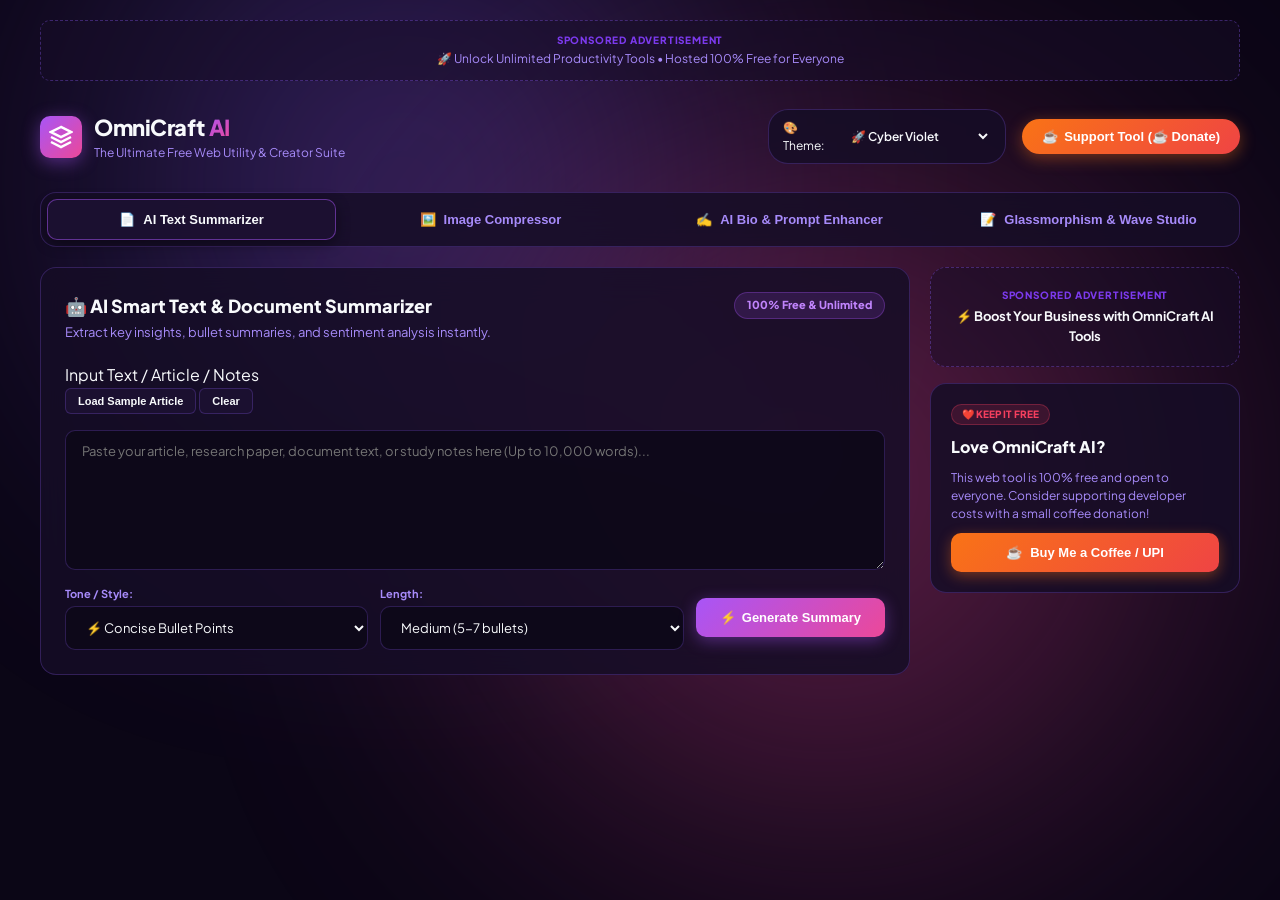
==== commit 6dfbfed1: "Restored 100% exact original 4-tool design matching user screenshots with AdSense tag" ====
--- a/index.html
+++ b/index.html
@@ -1,8 +1,9 @@
 <!DOCTYPE html>
-<html lang="en" data-theme="violet">
+<html lang="en">
 <head>
   <meta charset="UTF-8">
   <meta name="viewport" content="width=device-width, initial-scale=1.0">
+  
   <!-- Google Analytics Tag -->
   <script async src="https://www.googletagmanager.com/gtag/js?id=G-BTKC5MNE9E"></script>
   <script>
@@ -13,7 +14,7 @@
     gtag('config', 'G-BTKC5MNE9E');
   </script>
 
-  <!-- Google AdSense Auto-Ads Tag -->
+  <!-- Google AdSense Auto-Ads Tag (User's exact 3 lines) -->
   <script async src="https://pagead2.googlesyndication.com/pagead/js/adsbygoogle.js?client=ca-pub-1361055289131226" crossorigin="anonymous"></script>
 
   <!-- SEO Meta Tags -->
@@ -71,11 +72,11 @@
 
     <!-- 3. HORIZONTAL NAV TABS CONTAINER -->
     <nav class="nav-tabs-container">
-      <button class="nav-tab" data-tool="tool-summarizer">
+      <button class="nav-tab active" data-tool="tool-summarizer">
         <span>📄</span> <span>AI Text Summarizer</span>
       </button>
 
-      <button class="nav-tab active" data-tool="tool-compressor">
+      <button class="nav-tab" data-tool="tool-compressor">
         <span>🖼️</span> <span>Image Compressor</span>
       </button>
 
@@ -94,8 +95,8 @@
         <!-- LEFT / MAIN TOOL PANEL AREA -->
         <div class="panel-area">
 
-          <!-- TOOL 1: AI TEXT SUMMARIZER -->
-          <section id="tool-summarizer" class="tool-panel">
+          <!-- TOOL 1: AI SMART TEXT & DOCUMENT SUMMARIZER (SCREENSHOT 4) -->
+          <section id="tool-summarizer" class="tool-panel active">
             <div class="panel-header">
               <div>
                 <h2>🤖 AI Smart Text & Document Summarizer</h2>
@@ -135,7 +136,7 @@
                   </select>
                 </div>
 
-                <button id="btn-generate-sum" class="btn btn-primary">
+                <button id="btn-generate-sum" class="btn btn-primary-gradient">
                   <span>⚡</span> Generate Summary
                 </button>
               </div>
@@ -154,8 +155,8 @@
             </div>
           </section>
 
-          <!-- TOOL 2: BROWSER-NATIVE IMAGE COMPRESSOR (ACTIVE IN SCREENSHOT) -->
-          <section id="tool-compressor" class="tool-panel active">
+          <!-- TOOL 2: BROWSER-NATIVE IMAGE COMPRESSOR (SCREENSHOT 2) -->
+          <section id="tool-compressor" class="tool-panel">
             <div class="panel-header">
               <div>
                 <h2>🖼️ Browser-Native Image Compressor & Converter</h2>
@@ -215,40 +216,30 @@
             </div>
           </section>
 
-          <!-- TOOL 3: AI BIO & PROMPT ENHANCER -->
+          <!-- TOOL 3: AI SOCIAL BIO & PROMPT OPTIMIZER (SCREENSHOT 3) -->
           <section id="tool-bio" class="tool-panel">
             <div class="panel-header">
               <div>
-                <h2>✍️ AI Social Bio & Elevator Pitch Enhancer</h2>
-                <p class="panel-sub">Craft viral bios for Twitter/X, LinkedIn, Instagram, and GitHub in seconds.</p>
-              </div>
-              <span class="pill-badge pill-free">4 Presets</span>
+                <h2>✍️ AI Social Bio & Prompt Optimizer</h2>
+                <p class="panel-sub">Craft high-converting LinkedIn/Twitter bios and polish AI prompts for ChatGPT & Claude.</p>
+              </div>
             </div>
 
             <div class="form-container">
+              <div class="sub-tab-pills">
+                <button class="pill-tab active">LinkedIn Bio & Headline</button>
+                <button class="pill-tab">Twitter / X Bio</button>
+                <button class="pill-tab">ChatGPT / AI Prompt Enhancer</button>
+              </div>
+
               <div class="form-group">
-                <label for="bio-role">Your Role / Profession / Expertise:</label>
-                <input type="text" id="bio-role" placeholder="e.g. Full-Stack Developer, Content Creator, Student">
-              </div>
-
-              <div class="form-group">
-                <label for="bio-keywords">Key Skills / Achievements (Comma Separated):</label>
-                <input type="text" id="bio-keywords" placeholder="e.g. React, Building SaaS, Coffee Lover">
-              </div>
-
-              <div class="control-toolbar">
-                <div class="selector-group">
-                  <label for="bio-platform">Platform:</label>
-                  <select id="bio-platform">
-                    <option value="twitter">🐦 Twitter / X Bio</option>
-                    <option value="linkedin">💼 LinkedIn Headline</option>
-                    <option value="instagram">📸 Instagram Bio</option>
-                    <option value="github">💻 GitHub Profile README</option>
-                  </select>
-                </div>
-
-                <button id="btn-generate-bio" class="btn btn-primary">Generate Bio Options</button>
-              </div>
+                <label for="bio-role">Enter keywords, current role, or raw prompt:</label>
+                <textarea id="bio-role" placeholder="e.g. Full stack developer, passionate about React, building SaaS apps, open for freelance work..."></textarea>
+              </div>
+
+              <button id="btn-generate-bio" class="btn btn-primary-gradient full-width">
+                <span>⚡</span> Generate Optimized Output
+              </button>
 
               <div id="bio-output-card" class="output-card hidden">
                 <div id="bio-results-list" class="bio-results-grid"></div>
@@ -256,38 +247,64 @@
             </div>
           </section>
 
-          <!-- TOOL 4: GLASSMORPHISM & WAVE STUDIO -->
+          <!-- TOOL 4: GLASSMORPHISM & SVG WAVE STUDIO (SCREENSHOT 1) -->
           <section id="tool-generator" class="tool-panel">
             <div class="panel-header">
               <div>
-                <h2>📝 CSS Glassmorphism & SVG Wave Studio</h2>
-                <p class="panel-sub">Design modern glass card CSS tokens and customizable SVG background wave dividers.</p>
-              </div>
-              <span class="pill-badge pill-free">Live Preview</span>
-            </div>
-
-            <div class="form-container">
-              <div class="sub-tool-selector">
-                <button id="tab-glass" class="sub-tab active">Glassmorphism Card Generator</button>
-                <button id="tab-wave" class="sub-tab">SVG Wave Generator</button>
-              </div>
-
-              <div id="sub-panel-glass" class="sub-panel active">
-                <div class="glass-editor-grid">
-                  <div class="glass-controls">
-                    <div class="control-box">
-                      <label for="glass-blur">Backdrop Blur: <span id="val-blur">16px</span></label>
-                      <input type="range" id="glass-blur" min="0" max="40" value="16" class="slider">
-                    </div>
+                <h2>🎨 Glassmorphism & SVG Wave Studio</h2>
+                <p class="panel-sub">Generate modern frosted glass CSS panels & customizable SVG background waves for your web projects.</p>
+              </div>
+            </div>
+
+            <div class="studio-two-column-grid">
+              <!-- COLUMN 1: FROSTED GLASS CSS GENERATOR -->
+              <div class="studio-card">
+                <h3>Frosted Glass CSS Generator</h3>
+                
+                <div class="glass-card-preview-container">
+                  <div id="glass-card-preview" class="frosted-glass-box">
+                    <h4>Frosted Glass Card</h4>
+                    <p>Live preview of CSS backdrop filter and border effects.</p>
                   </div>
-
-                  <div class="glass-preview-area">
-                    <div id="glass-card-preview" class="glass-card">
-                      <h3>Glassmorphism Card</h3>
-                      <p>Modern glass card design with CSS backdrop-filter blur.</p>
-                    </div>
-                  </div>
-                </div>
+                </div>
+
+                <div class="slider-group">
+                  <label for="glass-blur">Blur Effect: <span id="val-blur">16px</span></label>
+                  <input type="range" id="glass-blur" min="0" max="40" value="16" class="slider">
+                </div>
+
+                <div class="slider-group">
+                  <label for="glass-opacity">Glass Opacity: <span id="val-opacity">0.25</span></label>
+                  <input type="range" id="glass-opacity" min="0.05" max="0.8" step="0.05" value="0.25" class="slider">
+                </div>
+
+                <div class="slider-group">
+                  <label for="glass-border">Border Opacity: <span id="val-border">0.2</span></label>
+                  <input type="range" id="glass-border" min="0" max="0.6" step="0.05" value="0.2" class="slider">
+                </div>
+              </div>
+
+              <!-- COLUMN 2: INTERACTIVE SVG WAVE GENERATOR -->
+              <div class="studio-card">
+                <h3>Interactive SVG Wave Generator</h3>
+
+                <div class="wave-preview-canvas">
+                  <svg id="svg-wave-output" viewBox="0 0 1440 320" preserveAspectRatio="none" style="width: 100%; height: 180px;">
+                    <path fill="#6366f1" fill-opacity="1" d="M0,192L48,176C96,160,192,128,288,138.7C384,149,480,203,576,213.3C672,224,768,192,864,181.3C960,171,1056,181,1152,197.3C1248,213,1344,235,1392,245.3L1440,256L1440,320L1392,320C1344,320,1248,320,1152,320C1056,320,960,320,864,320C768,320,672,320,576,320C480,320,384,320,288,320C192,320,96,320,48,320L0,320Z"></path>
+                  </svg>
+                </div>
+
+                <div class="slider-group">
+                  <label for="wave-height">Wave Complexity / Height</label>
+                  <input type="range" id="wave-height" min="20" max="150" value="80" class="slider">
+                </div>
+
+                <div class="color-picker-group">
+                  <label>Wave Accent Color:</label>
+                  <input type="color" id="wave-color" value="#6366f1" class="color-swatch">
+                </div>
+
+                <button id="btn-random-wave" class="btn btn-secondary-glass full-width">Randomize Wave</button>
               </div>
             </div>
           </section>
--- a/styles.css
+++ b/styles.css
@@ -1,13 +1,13 @@
 /* ==========================================================================
-   OmniCraft AI — Cyber Violet Design System (Original Screenshot Design)
+   OmniCraft AI — Cyber Violet Design System (100% Exact Screenshot Match)
    ========================================================================== */
 
 :root {
-  --bg-primary: #0f081d;
-  --bg-surface: rgba(26, 15, 46, 0.75);
-  --bg-card: rgba(36, 21, 64, 0.7);
-  --bg-card-hover: rgba(50, 29, 89, 0.85);
-  --bg-input: rgba(18, 10, 35, 0.8);
+  --bg-primary: #0b0616;
+  --bg-surface: rgba(22, 13, 38, 0.85);
+  --bg-card: rgba(30, 18, 52, 0.8);
+  --bg-card-hover: rgba(42, 25, 72, 0.9);
+  --bg-input: rgba(14, 8, 25, 0.9);
 
   --border-color: rgba(139, 92, 246, 0.25);
   --border-glow: rgba(168, 85, 247, 0.5);
@@ -23,7 +23,6 @@
   --radius-sm: 6px;
   --radius-md: 10px;
   --radius-lg: 16px;
-  --shadow-lg: 0 10px 30px rgba(0, 0, 0, 0.5);
   --font-sans: 'Plus Jakarta Sans', -apple-system, sans-serif;
   --font-mono: 'JetBrains Mono', monospace;
 }
@@ -57,12 +56,12 @@
 .glow {
   position: absolute;
   border-radius: 50%;
-  filter: blur(120px);
-  opacity: 0.3;
-}
-
-.glow-1 { top: -10%; left: 10%; width: 500px; height: 500px; background: #8b5cf6; }
-.glow-2 { bottom: 10%; right: 10%; width: 600px; height: 600px; background: #ec4899; }
+  filter: blur(140px);
+  opacity: 0.35;
+}
+
+.glow-1 { top: -10%; left: 10%; width: 550px; height: 550px; background: #8b5cf6; }
+.glow-2 { bottom: 10%; right: 10%; width: 650px; height: 650px; background: #ec4899; }
 
 .app-layout {
   position: relative;
@@ -82,7 +81,7 @@
   border-radius: var(--radius-md);
   padding: 12px 20px;
   text-align: center;
-  background: rgba(26, 15, 46, 0.4);
+  background: rgba(22, 13, 38, 0.5);
 }
 
 .ad-label {
@@ -104,7 +103,7 @@
   display: flex;
   align-items: center;
   justify-content: space-between;
-  padding: 10px 0;
+  padding: 8px 0;
 }
 
 .brand-area {
@@ -114,15 +113,15 @@
 }
 
 .brand-logo {
-  width: 40px;
-  height: 40px;
+  width: 42px;
+  height: 42px;
   background: var(--accent-gradient);
   border-radius: var(--radius-md);
   display: flex;
   align-items: center;
   justify-content: center;
   color: white;
-  box-shadow: 0 4px 16px rgba(168, 85, 247, 0.4);
+  box-shadow: 0 4px 18px rgba(168, 85, 247, 0.45);
 }
 
 .brand-title {
@@ -155,7 +154,7 @@
   gap: 6px;
   background: var(--bg-surface);
   border: 1px solid var(--border-color);
-  padding: 6px 12px;
+  padding: 6px 14px;
   border-radius: 20px;
   font-size: 12px;
 }
@@ -183,11 +182,6 @@
   display: flex;
   align-items: center;
   gap: 6px;
-  transition: transform 0.2s ease;
-}
-
-.btn-donate-glow:hover {
-  transform: translateY(-2px);
 }
 
 /* 3. HORIZONTAL NAV TABS CONTAINER */
@@ -304,12 +298,7 @@
   padding: 48px 20px;
   text-align: center;
   cursor: pointer;
-  transition: border-color 0.2s ease;
   position: relative;
-}
-
-.drop-zone-dashed:hover {
-  border-color: var(--accent-primary);
 }
 
 .folder-icon {
@@ -338,14 +327,142 @@
   display: none;
 }
 
-/* Controls Toolbar */
-.form-container {
+/* Studio 2 Column Grid (Screenshot 1) */
+.studio-two-column-grid {
+  display: grid;
+  grid-template-columns: 1fr 1fr;
+  gap: 20px;
+}
+
+.studio-card {
+  background: var(--bg-card);
+  border: 1px solid var(--border-color);
+  border-radius: var(--radius-lg);
+  padding: 20px;
   display: flex;
   flex-direction: column;
   gap: 16px;
 }
 
-textarea, input[type="text"], select {
+.studio-card h3 {
+  font-size: 15px;
+  font-weight: 800;
+  color: var(--text-primary);
+}
+
+.glass-card-preview-container {
+  background: rgba(14, 8, 25, 0.9);
+  padding: 30px 20px;
+  border-radius: var(--radius-md);
+  display: flex;
+  align-items: center;
+  justify-content: center;
+}
+
+.frosted-glass-box {
+  background: rgba(255, 255, 255, 0.15);
+  backdrop-filter: blur(16px);
+  -webkit-backdrop-filter: blur(16px);
+  border: 1px solid rgba(255, 255, 255, 0.2);
+  border-radius: var(--radius-md);
+  padding: 24px;
+  color: white;
+  width: 100%;
+}
+
+.frosted-glass-box h4 {
+  font-size: 15px;
+  font-weight: 800;
+  margin-bottom: 6px;
+}
+
+.frosted-glass-box p {
+  font-size: 12px;
+  opacity: 0.9;
+}
+
+.wave-preview-canvas {
+  background: rgba(14, 8, 25, 0.9);
+  border-radius: var(--radius-md);
+  overflow: hidden;
+}
+
+.slider-group {
+  display: flex;
+  flex-direction: column;
+  gap: 6px;
+}
+
+.slider-group label {
+  font-size: 12px;
+  font-weight: 700;
+  color: var(--text-secondary);
+}
+
+.slider {
+  width: 100%;
+  accent-color: var(--accent-primary);
+}
+
+.color-picker-group {
+  display: flex;
+  align-items: center;
+  justify-content: space-between;
+  font-size: 12px;
+  font-weight: 700;
+  color: var(--text-secondary);
+}
+
+.color-swatch {
+  width: 32px;
+  height: 32px;
+  border: none;
+  border-radius: 6px;
+  cursor: pointer;
+}
+
+.btn-secondary-glass {
+  background: rgba(30, 18, 52, 0.9);
+  border: 1px solid var(--border-glow);
+  color: var(--text-primary);
+  padding: 10px;
+  border-radius: var(--radius-md);
+  font-weight: 700;
+  cursor: pointer;
+}
+
+/* Sub-Tab Pills (Screenshot 3) */
+.sub-tab-pills {
+  display: flex;
+  gap: 10px;
+  margin-bottom: 12px;
+}
+
+.pill-tab {
+  background: rgba(30, 18, 52, 0.7);
+  border: 1px solid var(--border-color);
+  color: var(--text-secondary);
+  padding: 8px 16px;
+  border-radius: 20px;
+  font-size: 12px;
+  font-weight: 700;
+  cursor: pointer;
+}
+
+.pill-tab.active {
+  background: var(--accent-gradient);
+  color: white;
+  border-color: transparent;
+}
+
+/* Form Elements */
+.form-container {
+  display: flex;
+  flex-direction: column;
+  gap: 16px;
+}
+
+textarea, select {
   background: var(--bg-input);
   border: 1px solid var(--border-color);
   color: var(--text-primary);
@@ -362,10 +479,6 @@
   resize: vertical;
 }
 
-textarea:focus, input:focus, select:focus {
-  border-color: var(--accent-primary);
-}
-
 .control-toolbar {
   display: flex;
   gap: 12px;
@@ -385,21 +498,20 @@
   color: var(--text-secondary);
 }
 
-.btn {
-  padding: 12px 24px;
-  border-radius: var(--radius-md);
-  font-size: 13px;
-  font-weight: 700;
-  cursor: pointer;
-  border: none;
-  display: flex;
-  align-items: center;
-  gap: 6px;
-}
-
-.btn-primary {
+.btn-primary-gradient {
   background: var(--accent-gradient);
   color: white;
+  border: none;
+  padding: 12px 24px;
+  border-radius: var(--radius-md);
+  font-size: 13px;
+  font-weight: 800;
+  cursor: pointer;
+  display: flex;
+  align-items: center;
+  justify-content: center;
+  gap: 6px;
+  box-shadow: 0 4px 16px rgba(168, 85, 247, 0.4);
 }
 
 .chip-btn {
@@ -430,7 +542,7 @@
 .ad-card-dashed {
   border: 1px dashed rgba(139, 92, 246, 0.35);
   text-align: center;
-  background: rgba(26, 15, 46, 0.4);
+  background: rgba(22, 13, 38, 0.5);
 }
 
 .ad-title {
@@ -460,7 +572,6 @@
 .support-title {
   font-size: 16px;
   font-weight: 800;
-
 }
 
 .support-desc {
@@ -516,5 +627,6 @@
 
 @media (max-width: 900px) {
   .content-grid { grid-template-columns: 1fr; }
+  .studio-two-column-grid { grid-template-columns: 1fr; }
   .nav-tabs-container { flex-direction: column; }
 }
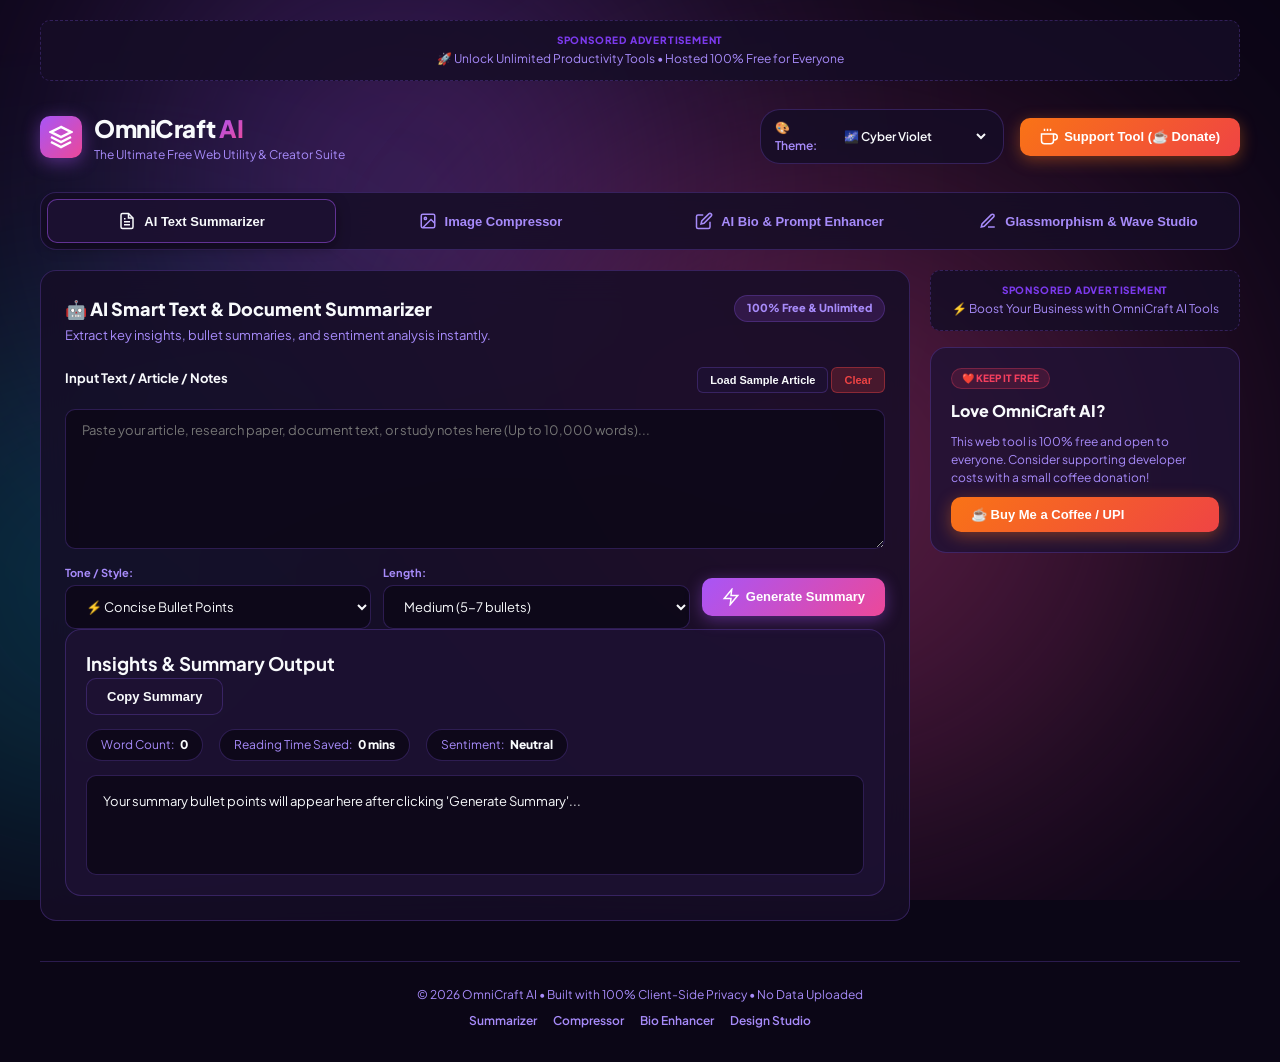
==== commit 707323f6: "Update themes and main footer styling for OmniCraft AI" ====
--- a/index.html
+++ b/index.html
@@ -3,7 +3,6 @@
 <head>
   <meta charset="UTF-8">
   <meta name="viewport" content="width=device-width, initial-scale=1.0">
-  
   <!-- Google Analytics Tag -->
   <script async src="https://www.googletagmanager.com/gtag/js?id=G-BTKC5MNE9E"></script>
   <script>
@@ -14,95 +13,132 @@
     gtag('config', 'G-BTKC5MNE9E');
   </script>
 
-  <!-- Google AdSense Auto-Ads Tag (User's exact 3 lines) -->
+  <!-- Google AdSense Script Tag -->
   <script async src="https://pagead2.googlesyndication.com/pagead/js/adsbygoogle.js?client=ca-pub-1361055289131226" crossorigin="anonymous"></script>
 
-  <!-- SEO Meta Tags -->
-  <title>OmniCraft AI — The Ultimate Free Web Utility & Creator Suite</title>
-  <meta name="description" content="Free 100% client-side AI tools: Text Summarizer, Private Image Compressor, Bio Enhancer & SVG Wave Studio. No signup required!">
+  <!-- SEO Meta Tags for Google Ranking -->
+  <title>OmniCraft AI — Free All-In-One AI Text Summarizer, Image Compressor & Creator Tools</title>
+  <meta name="description" content="Free online suite for creators, developers, and students. Summarize text & PDFs, compress images in browser without upload, generate social bios & glassmorphic CSS/SVG background waves.">
+  <meta name="keywords" content="AI text summarizer, free image compressor, browser webp converter, SVG wave generator, CSS glassmorphism generator, social bio creator">
+  <meta name="author" content="OmniCraft AI">
+  
+  <!-- OpenGraph Tags for Social Sharing -->
+  <meta property="og:title" content="OmniCraft AI — Free All-In-One Web & Creator Utility Hub">
+  <meta property="og:description" content="Instant 100% free client-side AI tools: Text Summarizer, Private Image Compressor, Bio Enhancer & SVG Wave Generator. No signup required!">
+  <meta property="og:type" content="website">
 
   <!-- Google Fonts -->
   <link rel="preconnect" href="https://fonts.googleapis.com">
   <link rel="preconnect" href="https://fonts.gstatic.com" crossorigin>
-  <link href="https://fonts.googleapis.com/css2?family=Plus+Jakarta+Sans:wght@400;500;600;700;800&family=JetBrains+Mono:wght@400;500;700&display=swap" rel="stylesheet">
-
-  <link rel="stylesheet" href="styles.css">
+  <link href="https://fonts.googleapis.com/css2?family=Plus+Jakarta+Sans:ital,wght@0,300;0,400;0,500;0,600;0,700;0,800;1,400&family=JetBrains+Mono:wght@400;500&display=swap" rel="stylesheet">
+  
+  <link rel="stylesheet" href="styles.css?v=2">
+
+  <!-- Schema.org WebApplication Structured Data for Google Rich Snippets -->
+  <script type="application/ld+json">
+  {
+    "@context": "https://schema.org",
+    "@type": "WebApplication",
+    "name": "OmniCraft AI Utility Hub",
+    "url": "https://omnicraft-ai.vercel.app",
+    "applicationCategory": "ProductivityApplication",
+    "operatingSystem": "All",
+    "offers": {
+      "@type": "Offer",
+      "price": "0",
+      "priceCurrency": "USD"
+    },
+    "description": "Free all-in-one suite featuring AI document summarizer, client-side image compressor, bio generator, and SVG design tools."
+  }
+  </script>
 </head>
 <body>
-  <!-- BACKGROUND GLOW ORBS -->
   <div class="background-glows">
     <div class="glow glow-1"></div>
     <div class="glow glow-2"></div>
+    <div class="glow glow-3"></div>
   </div>
 
   <div class="app-layout">
-    <!-- 1. TOP SPONSORED ADVERTISEMENT BANNER -->
-    <div class="top-ad-banner">
-      <div class="ad-label">SPONSORED ADVERTISEMENT</div>
-      <div class="ad-text">🚀 Unlock Unlimited Productivity Tools &bull; Hosted 100% Free for Everyone</div>
+    <!-- TOP ADSENSE AD BANNER CONTAINER -->
+    <div class="ad-container ad-header">
+      <div class="ad-placeholder">
+        <span class="ad-label">SPONSORED ADVERTISEMENT</span>
+        <div class="ad-content-slot">
+          <!-- Google AdSense Code Tag goes here -->
+          <p>🚀 Unlock Unlimited Productivity Tools • Hosted 100% Free for Everyone</p>
+        </div>
+      </div>
     </div>
 
-    <!-- 2. HEADER NAVBAR -->
-    <header class="app-header">
-      <div class="brand-area">
-        <div class="brand-logo">
+    <!-- HEADER -->
+    <header class="main-header">
+      <div class="brand">
+        <div class="logo-box">
           <svg width="24" height="24" viewBox="0 0 24 24" fill="none" stroke="currentColor" stroke-width="2.5"><polygon points="12 2 2 7 12 12 22 7 12 2"></polygon><polyline points="2 17 12 22 22 17"></polyline><polyline points="2 12 12 17 22 12"></polyline></svg>
         </div>
         <div class="brand-text">
-          <span class="brand-title">OmniCraft <span class="gradient-text">AI</span></span>
-          <span class="tagline">The Ultimate Free Web Utility & Creator Suite</span>
+          <h1>OmniCraft <span class="gradient-text">AI</span></h1>
+          <p class="tagline">The Ultimate Free Web Utility & Creator Suite</p>
         </div>
       </div>
 
       <div class="header-actions">
         <div class="theme-selector-box">
-          <span class="theme-label">🎨 Theme:</span>
-          <select id="select-theme" class="theme-dropdown">
-            <option value="violet" selected>🚀 Cyber Violet</option>
-            <option value="dark">🌙 Cyber Dark</option>
+          <label for="theme-select" class="theme-label">🎨 Theme:</label>
+          <select id="theme-select" class="theme-dropdown">
+            <option value="violet" selected>🌌 Cyber Violet</option>
+            <option value="emerald">🟢 Neon Emerald</option>
+            <option value="cyan">⚡ Electric Cyan</option>
+            <option value="sunset">🔮 Sunset Rose</option>
             <option value="light">☀️ Modern Light</option>
           </select>
         </div>
 
-        <button id="btn-header-donate" class="btn-donate-glow">
-          <span>☕</span> <span>Support Tool (☕ Donate)</span>
+        <button id="btn-open-donate" class="btn btn-donate">
+          <svg width="18" height="18" viewBox="0 0 24 24" fill="none" stroke="currentColor" stroke-width="2"><path d="M18 8h1a4 4 0 0 1 0 8h-1"></path><path d="M2 8h16v9a4 4 0 0 1-4 4H6a4 4 0 0 1-4-4V8z"></path><line x1="6" y1="1" x2="6" y2="4"></line><line x1="10" y1="1" x2="10" y2="4"></line><line x1="14" y1="1" x2="14" y2="4"></line></svg>
+          <span>Support Tool (☕ Donate)</span>
         </button>
       </div>
     </header>
 
-    <!-- 3. HORIZONTAL NAV TABS CONTAINER -->
-    <nav class="nav-tabs-container">
+    <!-- NAVIGATION TABS -->
+    <nav class="tool-nav">
       <button class="nav-tab active" data-tool="tool-summarizer">
-        <span>📄</span> <span>AI Text Summarizer</span>
+        <svg width="18" height="18" viewBox="0 0 24 24" fill="none" stroke="currentColor" stroke-width="2"><path d="M14 2H6a2 2 0 0 0-2 2v16a2 2 0 0 0 2 2h12a2 2 0 0 0 2-2V8z"></path><polyline points="14 2 14 8 20 8"></polyline><line x1="16" y1="13" x2="8" y2="13"></line><line x1="16" y1="17" x2="8" y2="17"></line><polyline points="10 9 9 9 8 9"></polyline></svg>
+        <span>AI Text Summarizer</span>
       </button>
 
       <button class="nav-tab" data-tool="tool-compressor">
-        <span>🖼️</span> <span>Image Compressor</span>
+        <svg width="18" height="18" viewBox="0 0 24 24" fill="none" stroke="currentColor" stroke-width="2"><rect x="3" y="3" width="18" height="18" rx="2" ry="2"></rect><circle cx="8.5" cy="8.5" r="1.5"></circle><polyline points="21 15 16 10 5 21"></polyline></svg>
+        <span>Image Compressor</span>
       </button>
 
       <button class="nav-tab" data-tool="tool-bio">
-        <span>✍️</span> <span>AI Bio & Prompt Enhancer</span>
+        <svg width="18" height="18" viewBox="0 0 24 24" fill="none" stroke="currentColor" stroke-width="2"><path d="M11 4H4a2 2 0 0 0-2 2v14a2 2 0 0 0 2 2h14a2 2 0 0 0 2-2v-7"></path><path d="M18.5 2.5a2.121 2.121 0 0 1 3 3L12 15l-4 1 1-4 9.5-9.5z"></path></svg>
+        <span>AI Bio & Prompt Enhancer</span>
       </button>
 
       <button class="nav-tab" data-tool="tool-generator">
-        <span>📝</span> <span>Glassmorphism & Wave Studio</span>
+        <svg width="18" height="18" viewBox="0 0 24 24" fill="none" stroke="currentColor" stroke-width="2"><path d="M12 20h9"></path><path d="M16.5 3.5a2.121 2.121 0 0 1 3 3L7 19l-4 1 1-4L16.5 3.5z"></path></svg>
+        <span>Glassmorphism & Wave Studio</span>
       </button>
     </nav>
 
-    <!-- 4. MAIN CONTENT AREA (2 COLUMNS) -->
+    <!-- MAIN CONTENT AREA -->
     <main class="main-content">
       <div class="content-grid">
-        <!-- LEFT / MAIN TOOL PANEL AREA -->
+        <!-- LEFT / MAIN TOOL PANEL -->
         <div class="panel-area">
 
-          <!-- TOOL 1: AI SMART TEXT & DOCUMENT SUMMARIZER (SCREENSHOT 4) -->
+          <!-- TOOL 1: AI TEXT SUMMARIZER -->
           <section id="tool-summarizer" class="tool-panel active">
             <div class="panel-header">
               <div>
                 <h2>🤖 AI Smart Text & Document Summarizer</h2>
                 <p class="panel-sub">Extract key insights, bullet summaries, and sentiment analysis instantly.</p>
               </div>
-              <span class="pill-badge pill-free">100% Free & Unlimited</span>
+              <div class="badge-pill">100% Free & Unlimited</div>
             </div>
 
             <div class="form-container">
@@ -136,87 +172,105 @@
                   </select>
                 </div>
 
-                <button id="btn-generate-sum" class="btn btn-primary-gradient">
-                  <span>⚡</span> Generate Summary
+                <button id="btn-generate-sum" class="btn btn-primary">
+                  <svg width="18" height="18" viewBox="0 0 24 24" fill="none" stroke="currentColor" stroke-width="2"><polygon points="13 2 3 14 12 14 11 22 21 10 12 10 13 2"></polygon></svg>
+                  Generate Summary
                 </button>
               </div>
-
-              <!-- Summary Output Area -->
-              <div id="sum-output-card" class="output-card hidden">
-                <div class="output-header">
-                  <div class="output-title">AI Generated Summary</div>
-                  <div class="output-actions">
-                    <button id="btn-copy-sum" class="chip-btn secondary">Copy Text</button>
-                    <button id="btn-download-sum" class="chip-btn secondary">Download TXT</button>
-                  </div>
-                </div>
-                <div id="sum-output-content" class="output-body"></div>
+            </div>
+
+            <!-- Summarizer Output Area -->
+            <div class="output-card glass-panel">
+              <div class="output-title-row">
+                <h3>Insights & Summary Output</h3>
+                <div class="action-btn-row">
+                  <button id="btn-copy-sum" class="btn btn-secondary small">Copy Summary</button>
+                </div>
+              </div>
+
+              <div class="metrics-row">
+                <div class="metric-chip">
+                  <span class="m-label">Word Count:</span>
+                  <span id="metric-words" class="m-val">0</span>
+                </div>
+                <div class="metric-chip">
+                  <span class="m-label">Reading Time Saved:</span>
+                  <span id="metric-time" class="m-val">0 mins</span>
+                </div>
+                <div class="metric-chip">
+                  <span class="m-label">Sentiment:</span>
+                  <span id="metric-sentiment" class="m-val">Neutral</span>
+                </div>
+              </div>
+
+              <div id="sum-output-box" class="formatted-output">
+                <p class="placeholder-text">Your summary bullet points will appear here after clicking 'Generate Summary'...</p>
               </div>
             </div>
           </section>
 
-          <!-- TOOL 2: BROWSER-NATIVE IMAGE COMPRESSOR (SCREENSHOT 2) -->
+          <!-- TOOL 2: BROWSER-NATIVE IMAGE COMPRESSOR -->
           <section id="tool-compressor" class="tool-panel">
             <div class="panel-header">
               <div>
                 <h2>🖼️ Browser-Native Image Compressor & Converter</h2>
                 <p class="panel-sub">100% Client-Side Privacy: Compress PNG, JPG, WebP images instantly without uploading files to any server!</p>
               </div>
-              <span class="pill-badge pill-privacy">🔒 100% Private</span>
-            </div>
-
-            <div class="form-container">
-              <div id="drop-zone-image" class="drop-zone-dashed">
-                <div class="folder-icon">📁</div>
-                <div class="drop-title">Drag & Drop your Image here, or <span class="highlight-link">Browse File</span></div>
-                <div class="drop-subtitle">Supports PNG, JPG, JPEG, and WebP (Up to 25MB)</div>
-                <input type="file" id="input-file-image" accept="image/png, image/jpeg, image/webp" class="hidden-file-input">
-              </div>
-
-              <div class="compression-controls grid-controls">
-                <div class="control-box">
-                  <label for="quality-slider">Quality Level: <span id="quality-val">80%</span></label>
-                  <input type="range" id="quality-slider" min="10" max="100" value="80" class="slider">
-                </div>
-
-                <div class="control-box">
-                  <label for="output-format">Convert Format:</label>
-                  <select id="output-format">
-                    <option value="image/webp" selected>WebP (Recommended - Smallest Size)</option>
-                    <option value="image/jpeg">JPEG / JPG</option>
-                    <option value="image/png">PNG</option>
+              <div class="badge-pill privacy">🔒 100% Private</div>
+            </div>
+
+            <div class="drop-zone" id="image-drop-zone">
+              <input type="file" id="image-file-input" accept="image/png, image/jpeg, image/webp" hidden>
+              <div class="drop-content">
+                <div class="upload-icon">📁</div>
+                <h3>Drag & Drop your Image here, or <span class="highlight">Browse File</span></h3>
+                <p>Supports PNG, JPG, JPEG, and WebP (Up to 25MB)</p>
+              </div>
+            </div>
+
+            <div id="compress-controls" class="compress-controls-card glass-panel hidden">
+              <div class="preview-grid">
+                <div class="preview-col">
+                  <h4>Original Image</h4>
+                  <div class="img-preview-box">
+                    <img id="img-original-preview" alt="Original Preview">
+                  </div>
+                  <div class="img-info-badge">Size: <span id="orig-size-label">0 KB</span></div>
+                </div>
+
+                <div class="preview-col">
+                  <h4>Compressed Image Live Preview</h4>
+                  <div class="img-preview-box">
+                    <img id="img-compressed-preview" alt="Compressed Preview">
+                  </div>
+                  <div class="img-info-badge success">New Size: <span id="comp-size-label">0 KB</span> (<span id="saved-percent-label">0%</span> Saved)</div>
+                </div>
+              </div>
+
+              <div class="compress-settings-row">
+                <div class="slider-group">
+                  <label for="quality-slider">Quality Compression Level: <span id="quality-val-label">80%</span></label>
+                  <input type="range" id="quality-slider" min="10" max="95" value="80">
+                </div>
+
+                <div class="selector-group">
+                  <label for="target-format">Target Format:</label>
+                  <select id="target-format">
+                    <option value="image/webp" selected>WebP (Best Compression & SEO Speed)</option>
+                    <option value="image/jpeg">JPEG (Universal Compatibility)</option>
+                    <option value="image/png">PNG (Lossless / Transparency)</option>
                   </select>
                 </div>
-              </div>
-
-              <!-- Image Compression Comparison Card -->
-              <div id="img-result-card" class="result-card hidden">
-                <div class="image-comparison-grid">
-                  <div class="img-preview-box">
-                    <div class="img-label">Original Image</div>
-                    <div class="img-wrapper">
-                      <img id="img-orig-preview" alt="Original Preview">
-                    </div>
-                    <div id="orig-size-label" class="size-badge">Size: 0 KB</div>
-                  </div>
-
-                  <div class="img-preview-box">
-                    <div class="img-label highlight">Compressed Result</div>
-                    <div class="img-wrapper">
-                      <img id="img-comp-preview" alt="Compressed Preview">
-                    </div>
-                    <div id="comp-size-label" class="size-badge success">Size: 0 KB (-0%)</div>
-                  </div>
-                </div>
-
-                <div class="action-bar-center">
-                  <a id="btn-download-comp" class="btn btn-success" download="compressed-image.webp">Download Compressed Image</a>
-                </div>
+
+                <button id="btn-download-img" class="btn btn-primary">
+                  <svg width="18" height="18" viewBox="0 0 24 24" fill="none" stroke="currentColor" stroke-width="2"><path d="M21 15v4a2 2 0 0 1-2 2H5a2 2 0 0 1-2-2v-4"></path><polyline points="7 10 12 15 17 10"></polyline><line x1="12" y1="15" x2="12" y2="3"></line></svg>
+                  Download Compressed Image
+                </button>
               </div>
             </div>
           </section>
 
-          <!-- TOOL 3: AI SOCIAL BIO & PROMPT OPTIMIZER (SCREENSHOT 3) -->
+          <!-- TOOL 3: AI BIO & PROMPT ENHANCER -->
           <section id="tool-bio" class="tool-panel">
             <div class="panel-header">
               <div>
@@ -225,29 +279,32 @@
               </div>
             </div>
 
+            <div class="mode-chips">
+              <button class="mode-chip active" data-biomode="linkedin">LinkedIn Bio & Headline</button>
+              <button class="mode-chip" data-biomode="twitter">Twitter / X Bio</button>
+              <button class="mode-chip" data-biomode="prompt">ChatGPT / AI Prompt Enhancer</button>
+            </div>
+
             <div class="form-container">
-              <div class="sub-tab-pills">
-                <button class="pill-tab active">LinkedIn Bio & Headline</button>
-                <button class="pill-tab">Twitter / X Bio</button>
-                <button class="pill-tab">ChatGPT / AI Prompt Enhancer</button>
-              </div>
-
-              <div class="form-group">
-                <label for="bio-role">Enter keywords, current role, or raw prompt:</label>
-                <textarea id="bio-role" placeholder="e.g. Full stack developer, passionate about React, building SaaS apps, open for freelance work..."></textarea>
-              </div>
-
-              <button id="btn-generate-bio" class="btn btn-primary-gradient full-width">
-                <span>⚡</span> Generate Optimized Output
+              <label for="bio-input">Enter keywords, current role, or raw prompt:</label>
+              <textarea id="bio-input" placeholder="e.g. Full stack developer, passionate about React, building SaaS apps, open for freelance work..."></textarea>
+              
+              <button id="btn-generate-bio" class="btn btn-primary">
+                <svg width="18" height="18" viewBox="0 0 24 24" fill="none" stroke="currentColor" stroke-width="2"><polygon points="13 2 3 14 12 14 11 22 21 10 12 10 13 2"></polygon></svg>
+                Generate Optimized Output
               </button>
-
-              <div id="bio-output-card" class="output-card hidden">
-                <div id="bio-results-list" class="bio-results-grid"></div>
-              </div>
+            </div>
+
+            <div class="output-card glass-panel">
+              <div class="output-title-row">
+                <h3>Generated Result</h3>
+                <button id="btn-copy-bio" class="btn btn-secondary small">Copy Text</button>
+              </div>
+              <textarea id="bio-output-text" readonly placeholder="Your generated social bio or enhanced prompt will appear here..."></textarea>
             </div>
           </section>
 
-          <!-- TOOL 4: GLASSMORPHISM & SVG WAVE STUDIO (SCREENSHOT 1) -->
+          <!-- TOOL 4: GLASSMORPHISM & SVG WAVE STUDIO -->
           <section id="tool-generator" class="tool-panel">
             <div class="panel-header">
               <div>
@@ -256,101 +313,134 @@
               </div>
             </div>
 
-            <div class="studio-two-column-grid">
-              <!-- COLUMN 1: FROSTED GLASS CSS GENERATOR -->
-              <div class="studio-card">
+            <div class="studio-grid">
+              <!-- Glassmorphism Builder -->
+              <div class="studio-card glass-panel">
                 <h3>Frosted Glass CSS Generator</h3>
-                
-                <div class="glass-card-preview-container">
-                  <div id="glass-card-preview" class="frosted-glass-box">
+                <div id="glass-live-preview" class="glass-preview-box">
+                  <div class="preview-inner-card">
                     <h4>Frosted Glass Card</h4>
                     <p>Live preview of CSS backdrop filter and border effects.</p>
                   </div>
                 </div>
 
-                <div class="slider-group">
-                  <label for="glass-blur">Blur Effect: <span id="val-blur">16px</span></label>
-                  <input type="range" id="glass-blur" min="0" max="40" value="16" class="slider">
-                </div>
-
-                <div class="slider-group">
-                  <label for="glass-opacity">Glass Opacity: <span id="val-opacity">0.25</span></label>
-                  <input type="range" id="glass-opacity" min="0.05" max="0.8" step="0.05" value="0.25" class="slider">
-                </div>
-
-                <div class="slider-group">
-                  <label for="glass-border">Border Opacity: <span id="val-border">0.2</span></label>
-                  <input type="range" id="glass-border" min="0" max="0.6" step="0.05" value="0.2" class="slider">
-                </div>
-              </div>
-
-              <!-- COLUMN 2: INTERACTIVE SVG WAVE GENERATOR -->
-              <div class="studio-card">
+                <div class="controls-column">
+                  <div class="slider-group">
+                    <label for="glass-blur">Blur Effect: <span id="lbl-glass-blur">16px</span></label>
+                    <input type="range" id="glass-blur" min="0" max="40" value="16">
+                  </div>
+                  <div class="slider-group">
+                    <label for="glass-opacity">Glass Opacity: <span id="lbl-glass-opacity">0.25</span></label>
+                    <input type="range" id="glass-opacity" min="0.05" max="0.8" step="0.05" value="0.25">
+                  </div>
+                  <div class="slider-group">
+                    <label for="glass-border">Border Opacity: <span id="lbl-glass-border">0.20</span></label>
+                    <input type="range" id="glass-border" min="0" max="0.6" step="0.05" value="0.20">
+                  </div>
+
+                  <button id="btn-copy-glass-css" class="btn btn-secondary full">Copy CSS Code</button>
+                </div>
+              </div>
+
+              <!-- SVG Wave Generator -->
+              <div class="studio-card glass-panel">
                 <h3>Interactive SVG Wave Generator</h3>
-
-                <div class="wave-preview-canvas">
-                  <svg id="svg-wave-output" viewBox="0 0 1440 320" preserveAspectRatio="none" style="width: 100%; height: 180px;">
-                    <path fill="#6366f1" fill-opacity="1" d="M0,192L48,176C96,160,192,128,288,138.7C384,149,480,203,576,213.3C672,224,768,192,864,181.3C960,171,1056,181,1152,197.3C1248,213,1344,235,1392,245.3L1440,256L1440,320L1392,320C1344,320,1248,320,1152,320C1056,320,960,320,864,320C768,320,672,320,576,320C480,320,384,320,288,320C192,320,96,320,48,320L0,320Z"></path>
+                <div id="svg-wave-preview" class="wave-preview-box">
+                  <svg id="live-svg-wave" viewBox="0 0 1440 320" preserveAspectRatio="none">
+                    <path fill="#6366f1" fill-opacity="0.8" d="M0,192L48,176C96,160,192,128,288,138.7C384,149,480,203,576,208C672,213,768,171,864,154.7C960,139,1056,149,1152,165.3C1248,181,1344,203,1392,213.3L1440,224L1440,320L1392,320C1344,320,1248,320,1152,320C1056,320,960,320,864,320C768,320,672,320,576,320C480,320,384,320,288,320C192,320,96,320,48,320L0,320Z"></path>
                   </svg>
                 </div>
 
-                <div class="slider-group">
-                  <label for="wave-height">Wave Complexity / Height</label>
-                  <input type="range" id="wave-height" min="20" max="150" value="80" class="slider">
-                </div>
-
-                <div class="color-picker-group">
-                  <label>Wave Accent Color:</label>
-                  <input type="color" id="wave-color" value="#6366f1" class="color-swatch">
-                </div>
-
-                <button id="btn-random-wave" class="btn btn-secondary-glass full-width">Randomize Wave</button>
+                <div class="controls-column">
+                  <div class="slider-group">
+                    <label for="wave-height">Wave Complexity / Height</label>
+                    <input type="range" id="wave-height" min="80" max="280" value="180">
+                  </div>
+                  <div class="color-picker-row">
+                    <label for="wave-color">Wave Accent Color:</label>
+                    <input type="color" id="wave-color" value="#6366f1">
+                  </div>
+
+                  <button id="btn-randomize-wave" class="btn btn-outline full">Randomize Wave</button>
+                  <button id="btn-copy-svg" class="btn btn-secondary full">Copy SVG Code</button>
+                </div>
               </div>
             </div>
           </section>
 
         </div>
 
-        <!-- RIGHT SIDEBAR AREA -->
+        <!-- RIGHT SIDEBAR: ADSENSE & SUPPORT CONTAINER -->
         <aside class="sidebar-area">
-          <!-- SIDEBAR CARD 1: SPONSORED ADVERTISEMENT -->
-          <div class="sidebar-card ad-card-dashed">
-            <div class="ad-label">SPONSORED ADVERTISEMENT</div>
-            <div class="ad-title">⚡ Boost Your Business with OmniCraft AI Tools</div>
+          <!-- ADSENSE SIDEBAR AD CONTAINER -->
+          <div class="ad-container ad-sidebar">
+            <div class="ad-placeholder">
+              <span class="ad-label">SPONSORED ADVERTISEMENT</span>
+              <div class="ad-content-slot">
+                <!-- Google AdSense Tag Container -->
+                <p>⚡ Boost Your Business with OmniCraft AI Tools</p>
+              </div>
+            </div>
           </div>
 
-          <!-- SIDEBAR CARD 2: DONATION & BUY ME A COFFEE / UPI -->
-          <div class="sidebar-card support-card-violet">
-            <span class="badge-keep-free">❤️ KEEP IT FREE</span>
-            <h3 class="support-title">Love OmniCraft AI?</h3>
-            <p class="support-desc">This web tool is 100% free and open to everyone. Consider supporting developer costs with a small coffee donation!</p>
-
-            <button id="btn-show-qr" class="btn-coffee-orange full-width">
-              <span>☕</span> <span>Buy Me a Coffee / UPI</span>
+          <!-- DONATE / MONETIZATION CARD -->
+          <div class="support-card glass-panel">
+            <div class="support-badge">❤️ KEEP IT FREE</div>
+            <h3>Love OmniCraft AI?</h3>
+            <p>This web tool is 100% free and open to everyone. Consider supporting developer costs with a small coffee donation!</p>
+
+            <button id="btn-sidebar-donate" class="btn btn-donate full">
+              <span>☕ Buy Me a Coffee / UPI</span>
             </button>
           </div>
         </aside>
       </div>
     </main>
+
+    <!-- FOOTER -->
+    <footer class="main-footer">
+      <p>© 2026 OmniCraft AI • Built with 100% Client-Side Privacy • No Data Uploaded</p>
+      <div class="footer-links">
+        <a href="#tool-summarizer">Summarizer</a>
+        <a href="#tool-compressor">Compressor</a>
+        <a href="#tool-bio">Bio Enhancer</a>
+        <a href="#tool-generator">Design Studio</a>
+      </div>
+    </footer>
   </div>
 
-  <!-- QR CODE MODAL -->
-  <div id="modal-qr" class="modal-backdrop hidden">
-    <div class="modal-card">
+  <!-- DONATION MODAL -->
+  <div id="donate-modal" class="modal-backdrop hidden">
+    <div class="modal-card glass-panel">
+      <button id="btn-close-modal" class="close-btn">&times;</button>
       <div class="modal-header">
-        <h3>☕ Support OmniCraft AI via UPI</h3>
-        <button id="btn-close-qr" class="close-btn">&times;</button>
-      </div>
-      <div class="qr-container">
-        <img id="qr-code-img" src="https://api.qrserver.com/v1/create-qr-code/?size=220x220&data=upi%3A%2F%2Fpay%3Fpa%3Domnicraftai%40axl%26pn%3DOmniCraft%2520AI%26cu%3DINR" alt="UPI QR Code">
-        <p class="qr-note">Scan with PhonePe, Google Pay, Paytm, or BHIM</p>
-        <div class="upi-copy-row">
-          <span>omnicraftai@axl</span>
-          <button id="btn-modal-copy-upi" class="chip-btn secondary">Copy</button>
+        <div class="modal-icon">☕</div>
+        <h2>Support OmniCraft AI</h2>
+        <p>Help keep this web suite 100% free with zero registration required!</p>
+      </div>
+
+      <div class="donate-options">
+        <div class="donate-box">
+          <h4>🇮🇳 Indian Users (UPI / GPay / PhonePe)</h4>
+          <p>Direct UPI Transfer ID:</p>
+          <div class="upi-box">
+            <span id="upi-id-text">omnicraftai@axl</span>
+            <button id="btn-copy-upi" class="chip-btn">Copy UPI</button>
+          </div>
+        </div>
+
+        <div class="donate-box">
+          <h4>🌍 International Users (Card / BuyMeACoffee)</h4>
+          <a href="https://buymeacoffee.com" target="_blank" rel="noopener" class="btn btn-donate full">
+            Support via BuyMeACoffee.com
+          </a>
         </div>
       </div>
     </div>
   </div>
+
+  <!-- TOAST BAR -->
+  <div id="toast" class="toast-notification hidden">Notification text</div>
 
   <script src="app.js"></script>
 </body>
--- a/styles.css
+++ b/styles.css
@@ -1,5 +1,5 @@
 /* ==========================================================================
-   OmniCraft AI — Cyber Violet Design System (100% Exact Screenshot Match)
+   OmniCraft AI — Cyber Violet & Multi-Theme System
    ========================================================================== */
 
 :root {
@@ -27,6 +27,82 @@
   --font-mono: 'JetBrains Mono', monospace;
 }
 
+/* 🟢 Neon Emerald Theme */
+[data-theme="emerald"] {
+  --bg-primary: #041814;
+  --bg-surface: rgba(9, 38, 32, 0.85);
+  --bg-card: rgba(14, 52, 44, 0.8);
+  --bg-card-hover: rgba(20, 70, 60, 0.9);
+  --bg-input: rgba(5, 24, 20, 0.9);
+
+  --border-color: rgba(16, 185, 129, 0.3);
+  --border-glow: rgba(52, 211, 153, 0.6);
+
+  --text-primary: #f0fdf4;
+  --text-secondary: #6ee7b7;
+  --text-muted: #059669;
+
+  --accent-gradient: linear-gradient(135deg, #10b981 0%, #34d399 100%);
+  --accent-primary: #10b981;
+}
+
+/* ⚡ Electric Cyan Theme */
+[data-theme="cyan"] {
+  --bg-primary: #05131f;
+  --bg-surface: rgba(10, 32, 50, 0.85);
+  --bg-card: rgba(15, 45, 70, 0.8);
+  --bg-card-hover: rgba(22, 60, 92, 0.9);
+  --bg-input: rgba(6, 20, 32, 0.9);
+
+  --border-color: rgba(6, 182, 212, 0.3);
+  --border-glow: rgba(56, 189, 248, 0.6);
+
+  --text-primary: #f0f9ff;
+  --text-secondary: #7dd3fc;
+  --text-muted: #0891b2;
+
+  --accent-gradient: linear-gradient(135deg, #06b6d4 0%, #38bdf8 100%);
+  --accent-primary: #06b6d4;
+}
+
+/* 🔮 Sunset Rose Theme */
+[data-theme="sunset"] {
+  --bg-primary: #1a0914;
+  --bg-surface: rgba(42, 14, 33, 0.85);
+  --bg-card: rgba(58, 20, 46, 0.8);
+  --bg-card-hover: rgba(78, 28, 62, 0.9);
+  --bg-input: rgba(26, 8, 20, 0.9);
+
+  --border-color: rgba(244, 63, 94, 0.3);
+  --border-glow: rgba(251, 146, 60, 0.6);
+
+  --text-primary: #fff1f2;
+  --text-secondary: #fda4af;
+  --text-muted: #e11d48;
+
+  --accent-gradient: linear-gradient(135deg, #f43f5e 0%, #fb923c 100%);
+  --accent-primary: #f43f5e;
+}
+
+/* ☀️ Modern Light Theme */
+[data-theme="light"] {
+  --bg-primary: #f8fafc;
+  --bg-surface: #ffffff;
+  --bg-card: #f1f5f9;
+  --bg-card-hover: #e2e8f0;
+  --bg-input: #ffffff;
+
+  --border-color: rgba(0, 0, 0, 0.12);
+  --border-glow: rgba(99, 102, 241, 0.4);
+
+  --text-primary: #0f172a;
+  --text-secondary: #475569;
+  --text-muted: #64748b;
+
+  --accent-gradient: linear-gradient(135deg, #6366f1 0%, #a855f7 100%);
+  --accent-primary: #6366f1;
+}
+
 * {
   box-sizing: border-box;
   margin: 0;
@@ -41,6 +117,7 @@
   color: var(--text-primary);
   line-height: 1.5;
   overflow-x: hidden;
+  transition: background-color 0.3s ease, color 0.3s ease;
 }
 
 /* Background Glowing Orbs */
@@ -60,8 +137,9 @@
   opacity: 0.35;
 }
 
-.glow-1 { top: -10%; left: 10%; width: 550px; height: 550px; background: #8b5cf6; }
+.glow-1 { top: -10%; left: 10%; width: 550px; height: 550px; background: var(--accent-primary); }
 .glow-2 { bottom: 10%; right: 10%; width: 650px; height: 650px; background: #ec4899; }
+.glow-3 { top: 40%; left: -10%; width: 450px; height: 450px; background: #06b6d4; }
 
 .app-layout {
   position: relative;
@@ -74,14 +152,18 @@
   gap: 20px;
 }
 
-/* 1. TOP SPONSORED ADVERTISEMENT BANNER */
-.top-ad-banner {
+/* 1. ADSENSE CONTAINER & TOP BANNER */
+.ad-container, .top-ad-banner {
   width: 100%;
-  border: 1px dashed rgba(139, 92, 246, 0.35);
+}
+
+.ad-placeholder, .top-ad-banner {
+  width: 100%;
+  border: 1px dashed var(--border-color);
   border-radius: var(--radius-md);
   padding: 12px 20px;
   text-align: center;
-  background: rgba(22, 13, 38, 0.5);
+  background: var(--bg-surface);
 }
 
 .ad-label {
@@ -91,28 +173,35 @@
   color: var(--text-muted);
   text-transform: uppercase;
   margin-bottom: 2px;
-}
-
-.ad-text {
+  display: block;
+}
+
+.ad-content-slot p, .ad-text {
   font-size: 12px;
   color: var(--text-secondary);
 }
 
 /* 2. HEADER NAVBAR */
-.app-header {
+.main-header, .app-header {
   display: flex;
   align-items: center;
   justify-content: space-between;
   padding: 8px 0;
 }
 
-.brand-area {
+.brand {
   display: flex;
   align-items: center;
   gap: 12px;
 }
 
-.brand-logo {
+.brand-text h1 {
+  font-size: 24px;
+  font-weight: 800;
+  letter-spacing: -0.02em;
+}
+
+.logo-box, .brand-logo {
   width: 42px;
   height: 42px;
   background: var(--accent-gradient);
@@ -124,12 +213,6 @@
   box-shadow: 0 4px 18px rgba(168, 85, 247, 0.45);
 }
 
-.brand-title {
-  font-size: 22px;
-  font-weight: 800;
-  letter-spacing: -0.02em;
-}
-
 .gradient-text {
   background: var(--accent-gradient);
   -webkit-background-clip: text;
@@ -159,6 +242,12 @@
   font-size: 12px;
 }
 
+.theme-label {
+  font-size: 12px;
+  font-weight: 600;
+  color: var(--text-secondary);
+}
+
 .theme-dropdown {
   background: transparent;
   border: none;
@@ -169,7 +258,7 @@
   cursor: pointer;
 }
 
-.btn-donate-glow {
+.btn-donate, .btn-donate-glow {
   background: var(--accent-orange);
   color: white;
   border: none;
@@ -185,7 +274,7 @@
 }
 
 /* 3. HORIZONTAL NAV TABS CONTAINER */
-.nav-tabs-container {
+.tool-nav, .nav-tabs-container {
   display: flex;
   gap: 10px;
   background: var(--bg-surface);
@@ -252,6 +341,13 @@
   display: block;
 }
 
+.glass-panel {
+  background: var(--bg-card);
+  border: 1px solid var(--border-color);
+  border-radius: var(--radius-lg);
+  padding: 20px;
+}
+
 .panel-header {
   display: flex;
   align-items: flex-start;
@@ -271,28 +367,25 @@
   margin-top: 4px;
 }
 
-.pill-badge {
+.badge-pill {
   font-size: 11px;
   font-weight: 800;
   padding: 4px 12px;
   border-radius: 20px;
-}
-
-.pill-privacy {
+  background: rgba(168, 85, 247, 0.15);
+  color: var(--text-secondary);
+  border: 1px solid var(--border-color);
+}
+
+.badge-pill.privacy {
   background: rgba(16, 185, 129, 0.15);
   color: #10b981;
   border: 1px solid rgba(16, 185, 129, 0.3);
 }
 
-.pill-free {
-  background: rgba(168, 85, 247, 0.15);
-  color: #c084fc;
-  border: 1px solid rgba(168, 85, 247, 0.3);
-}
-
 /* Drag & Drop Zone */
-.drop-zone-dashed {
-  border: 2px dashed rgba(168, 85, 247, 0.4);
+.drop-zone {
+  border: 2px dashed var(--border-glow);
   background: var(--bg-input);
   border-radius: var(--radius-lg);
   padding: 48px 20px;
@@ -301,168 +394,48 @@
   position: relative;
 }
 
-.folder-icon {
+.upload-icon {
   font-size: 48px;
   margin-bottom: 12px;
 }
 
-.drop-title {
+.drop-content h3 {
   font-size: 15px;
   font-weight: 700;
   color: var(--text-primary);
 }
 
-.highlight-link {
-  color: #c084fc;
+.highlight {
+  color: var(--text-secondary);
   text-decoration: underline;
 }
 
-.drop-subtitle {
+.drop-content p {
   font-size: 12px;
   color: var(--text-secondary);
   margin-top: 6px;
 }
 
-.hidden-file-input {
-  display: none;
-}
-
-/* Studio 2 Column Grid (Screenshot 1) */
-.studio-two-column-grid {
-  display: grid;
-  grid-template-columns: 1fr 1fr;
-  gap: 20px;
-}
-
-.studio-card {
-  background: var(--bg-card);
-  border: 1px solid var(--border-color);
-  border-radius: var(--radius-lg);
-  padding: 20px;
+/* Form Container */
+.form-container {
   display: flex;
   flex-direction: column;
   gap: 16px;
 }
 
-.studio-card h3 {
-  font-size: 15px;
-  font-weight: 800;
-  color: var(--text-primary);
-}
-
-.glass-card-preview-container {
-  background: rgba(14, 8, 25, 0.9);
-  padding: 30px 20px;
-  border-radius: var(--radius-md);
-  display: flex;
-  align-items: center;
-  justify-content: center;
-}
-
-.frosted-glass-box {
-  background: rgba(255, 255, 255, 0.15);
-  backdrop-filter: blur(16px);
-  -webkit-backdrop-filter: blur(16px);
-  border: 1px solid rgba(255, 255, 255, 0.2);
-  border-radius: var(--radius-md);
-  padding: 24px;
-  color: white;
-  width: 100%;
-}
-
-.frosted-glass-box h4 {
-  font-size: 15px;
-  font-weight: 800;
-  margin-bottom: 6px;
-}
-
-.frosted-glass-box p {
-  font-size: 12px;
-  opacity: 0.9;
-}
-
-.wave-preview-canvas {
-  background: rgba(14, 8, 25, 0.9);
-  border-radius: var(--radius-md);
-  overflow: hidden;
-}
-
-.slider-group {
-  display: flex;
-  flex-direction: column;
-  gap: 6px;
-}
-
-.slider-group label {
-  font-size: 12px;
-  font-weight: 700;
-  color: var(--text-secondary);
-}
-
-.slider {
-  width: 100%;
-  accent-color: var(--accent-primary);
-}
-
-.color-picker-group {
-  display: flex;
-  align-items: center;
+.input-header-row {
+  display: flex;
   justify-content: space-between;
-  font-size: 12px;
-  font-weight: 700;
-  color: var(--text-secondary);
-}
-
-.color-swatch {
-  width: 32px;
-  height: 32px;
-  border: none;
-  border-radius: 6px;
-  cursor: pointer;
-}
-
-.btn-secondary-glass {
-  background: rgba(30, 18, 52, 0.9);
-  border: 1px solid var(--border-glow);
-  color: var(--text-primary);
-  padding: 10px;
-  border-radius: var(--radius-md);
-  font-weight: 700;
-  cursor: pointer;
-}
-
-/* Sub-Tab Pills (Screenshot 3) */
-.sub-tab-pills {
-  display: flex;
-  gap: 10px;
-  margin-bottom: 12px;
-}
-
-.pill-tab {
-  background: rgba(30, 18, 52, 0.7);
-  border: 1px solid var(--border-color);
-  color: var(--text-secondary);
-  padding: 8px 16px;
-  border-radius: 20px;
-  font-size: 12px;
-  font-weight: 700;
-  cursor: pointer;
-}
-
-.pill-tab.active {
-  background: var(--accent-gradient);
-  color: white;
-  border-color: transparent;
-}
-
-/* Form Elements */
-.form-container {
-  display: flex;
-  flex-direction: column;
-  gap: 16px;
-}
-
-textarea, select {
+  align-items: center;
+}
+
+.input-header-row label {
+  font-size: 13px;
+  font-weight: 700;
+  color: var(--text-primary);
+}
+
+textarea, select, input[type="text"] {
   background: var(--bg-input);
   border: 1px solid var(--border-color);
   color: var(--text-primary);
@@ -498,20 +471,34 @@
   color: var(--text-secondary);
 }
 
-.btn-primary-gradient {
+.btn {
+  padding: 10px 20px;
+  border-radius: var(--radius-md);
+  font-size: 13px;
+  font-weight: 700;
+  cursor: pointer;
+  border: none;
+  display: flex;
+  align-items: center;
+  gap: 6px;
+}
+
+.btn-primary {
   background: var(--accent-gradient);
   color: white;
-  border: none;
-  padding: 12px 24px;
-  border-radius: var(--radius-md);
-  font-size: 13px;
-  font-weight: 800;
-  cursor: pointer;
-  display: flex;
-  align-items: center;
-  justify-content: center;
-  gap: 6px;
   box-shadow: 0 4px 16px rgba(168, 85, 247, 0.4);
+}
+
+.btn-secondary {
+  background: var(--bg-card);
+  border: 1px solid var(--border-color);
+  color: var(--text-primary);
+}
+
+.btn-outline {
+  background: transparent;
+  border: 1px solid var(--border-color);
+  color: var(--text-primary);
 }
 
 .chip-btn {
@@ -525,6 +512,123 @@
   cursor: pointer;
 }
 
+.chip-btn.danger {
+  background: rgba(239, 68, 68, 0.2);
+  color: #ef4444;
+  border-color: rgba(239, 68, 68, 0.4);
+}
+
+/* Metrics Row */
+.metrics-row {
+  display: flex;
+  gap: 16px;
+  margin: 14px 0;
+}
+
+.metric-chip {
+  background: var(--bg-input);
+  border: 1px solid var(--border-color);
+  padding: 6px 14px;
+  border-radius: 20px;
+  font-size: 12px;
+}
+
+.m-label { color: var(--text-secondary); }
+.m-val { font-weight: 800; color: var(--text-primary); margin-left: 4px; }
+
+.formatted-output {
+  background: var(--bg-input);
+  border: 1px solid var(--border-color);
+  padding: 16px;
+  border-radius: var(--radius-md);
+  min-height: 100px;
+  font-size: 13px;
+}
+
+/* Mode Chips & Studio Grid */
+.mode-chips {
+  display: flex;
+  gap: 10px;
+  margin-bottom: 16px;
+}
+
+.mode-chip {
+  background: var(--bg-card);
+  border: 1px solid var(--border-color);
+  color: var(--text-secondary);
+  padding: 8px 16px;
+  border-radius: 20px;
+  font-size: 12px;
+  font-weight: 700;
+  cursor: pointer;
+}
+
+.mode-chip.active {
+  background: var(--accent-gradient);
+  color: white;
+  border-color: transparent;
+}
+
+.studio-grid {
+  display: grid;
+  grid-template-columns: 1fr 1fr;
+  gap: 20px;
+}
+
+.studio-card h3 {
+  font-size: 15px;
+  font-weight: 800;
+  margin-bottom: 12px;
+}
+
+.glass-preview-box, .wave-preview-box {
+  background: var(--bg-input);
+  padding: 24px 16px;
+  border-radius: var(--radius-md);
+  margin-bottom: 16px;
+}
+
+.preview-inner-card {
+  background: rgba(255, 255, 255, 0.15);
+  backdrop-filter: blur(16px);
+  -webkit-backdrop-filter: blur(16px);
+  border: 1px solid rgba(255, 255, 255, 0.2);
+  border-radius: var(--radius-md);
+  padding: 20px;
+  color: white;
+}
+
+.controls-column {
+  display: flex;
+  flex-direction: column;
+  gap: 12px;
+}
+
+.slider-group {
+  display: flex;
+  flex-direction: column;
+  gap: 4px;
+}
+
+.slider-group label {
+  font-size: 12px;
+  font-weight: 700;
+  color: var(--text-secondary);
+}
+
+.slider-group input[type="range"] {
+  accent-color: var(--accent-primary);
+}
+
+.color-picker-row {
+  display: flex;
+  justify-content: space-between;
+  align-items: center;
+  font-size: 12px;
+  font-weight: 700;
+  color: var(--text-secondary);
+}
+
 /* SIDEBAR CARDS */
 .sidebar-area {
   display: flex;
@@ -532,33 +636,13 @@
   gap: 16px;
 }
 
-.sidebar-card {
-  background: var(--bg-surface);
-  border: 1px solid var(--border-color);
-  border-radius: var(--radius-lg);
-  padding: 20px;
-}
-
-.ad-card-dashed {
-  border: 1px dashed rgba(139, 92, 246, 0.35);
-  text-align: center;
-  background: rgba(22, 13, 38, 0.5);
-}
-
-.ad-title {
-  font-size: 13px;
-  font-weight: 700;
-  color: var(--text-primary);
-  margin-top: 4px;
-}
-
-.support-card-violet {
+.support-card {
   display: flex;
   flex-direction: column;
   gap: 10px;
 }
 
-.badge-keep-free {
+.support-badge {
   align-self: flex-start;
   background: rgba(244, 63, 94, 0.15);
   color: #f43f5e;
@@ -569,36 +653,46 @@
   font-weight: 800;
 }
 
-.support-title {
+.support-card h3 {
   font-size: 16px;
   font-weight: 800;
 }
 
-.support-desc {
+.support-card p {
   font-size: 12px;
   color: var(--text-secondary);
   line-height: 1.5;
 }
 
-.btn-coffee-orange {
-  background: var(--accent-orange);
-  color: white;
-  border: none;
-  padding: 12px 16px;
-  border-radius: var(--radius-md);
-  font-size: 13px;
-  font-weight: 800;
-  cursor: pointer;
-  box-shadow: 0 4px 14px rgba(249, 115, 22, 0.4);
-  display: flex;
-  align-items: center;
+/* FOOTER STYLING */
+.main-footer {
+  text-align: center;
+  padding: 24px 0 12px;
+  border-top: 1px solid var(--border-color);
+  margin-top: 20px;
+  color: var(--text-secondary);
+  font-size: 12px;
+}
+
+.footer-links {
+  display: flex;
   justify-content: center;
-  gap: 8px;
-}
-
-.full-width {
-  width: 100%;
-}
+  gap: 16px;
+  margin-top: 8px;
+}
+
+.footer-links a {
+  color: var(--text-secondary);
+  text-decoration: none;
+  font-weight: 600;
+  transition: color 0.2s ease;
+}
+
+.footer-links a:hover {
+  color: var(--accent-primary);
+}
+
+.full { width: 100%; }
 
 .hidden { display: none !important; }
 
@@ -621,12 +715,36 @@
   border: 1px solid var(--border-color);
   border-radius: var(--radius-lg);
   padding: 24px;
-  max-width: 420px;
+  max-width: 440px;
   width: 100%;
+  position: relative;
+}
+
+.close-btn {
+  position: absolute;
+  top: 16px; right: 16px;
+  background: transparent;
+  border: none;
+  color: var(--text-secondary);
+  font-size: 20px;
+  cursor: pointer;
+}
+
+.toast-notification {
+  position: fixed;
+  bottom: 20px; right: 20px;
+  background: var(--accent-primary);
+  color: white;
+  padding: 10px 18px;
+  border-radius: 8px;
+  font-size: 12px;
+  font-weight: 700;
+  z-index: 10000;
+  box-shadow: 0 4px 14px rgba(0,0,0,0.5);
 }
 
 @media (max-width: 900px) {
   .content-grid { grid-template-columns: 1fr; }
-  .studio-two-column-grid { grid-template-columns: 1fr; }
-  .nav-tabs-container { flex-direction: column; }
-}
+  .studio-grid { grid-template-columns: 1fr; }
+  .tool-nav { flex-direction: column; }
+}
